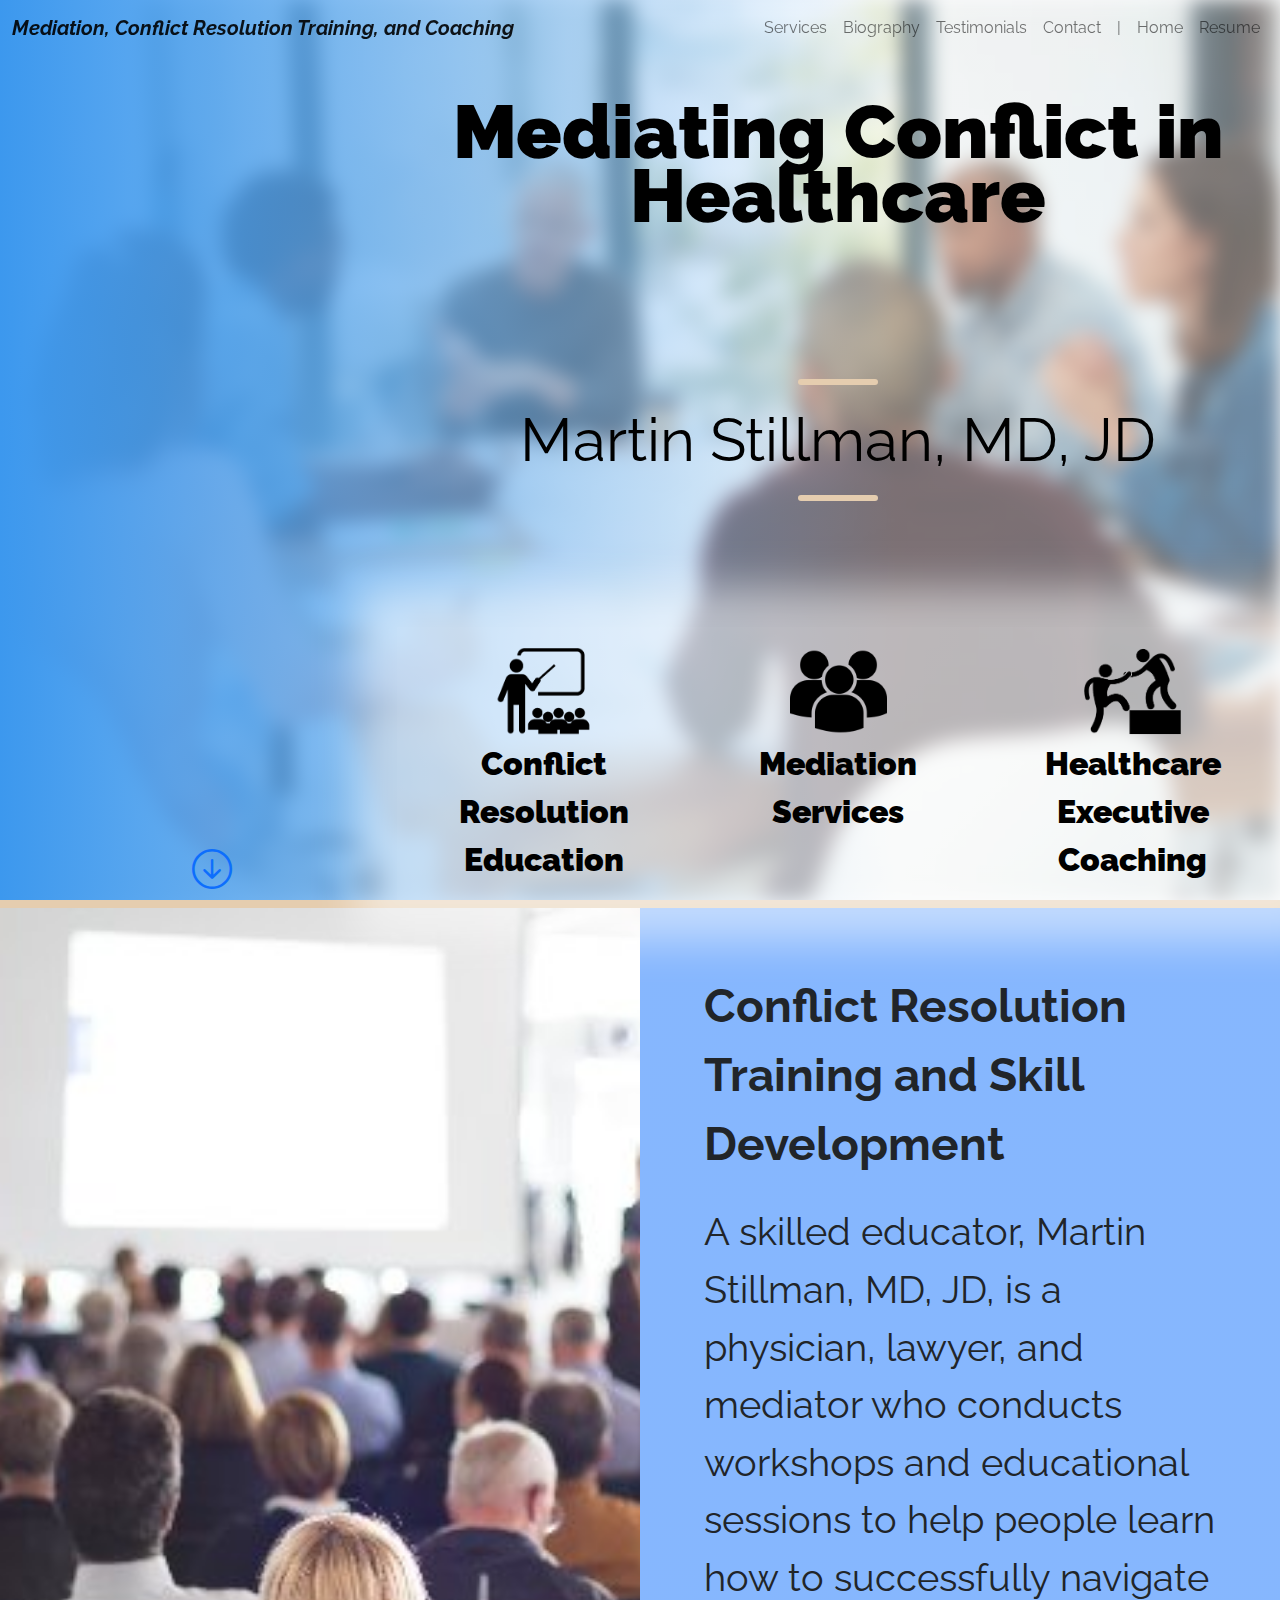
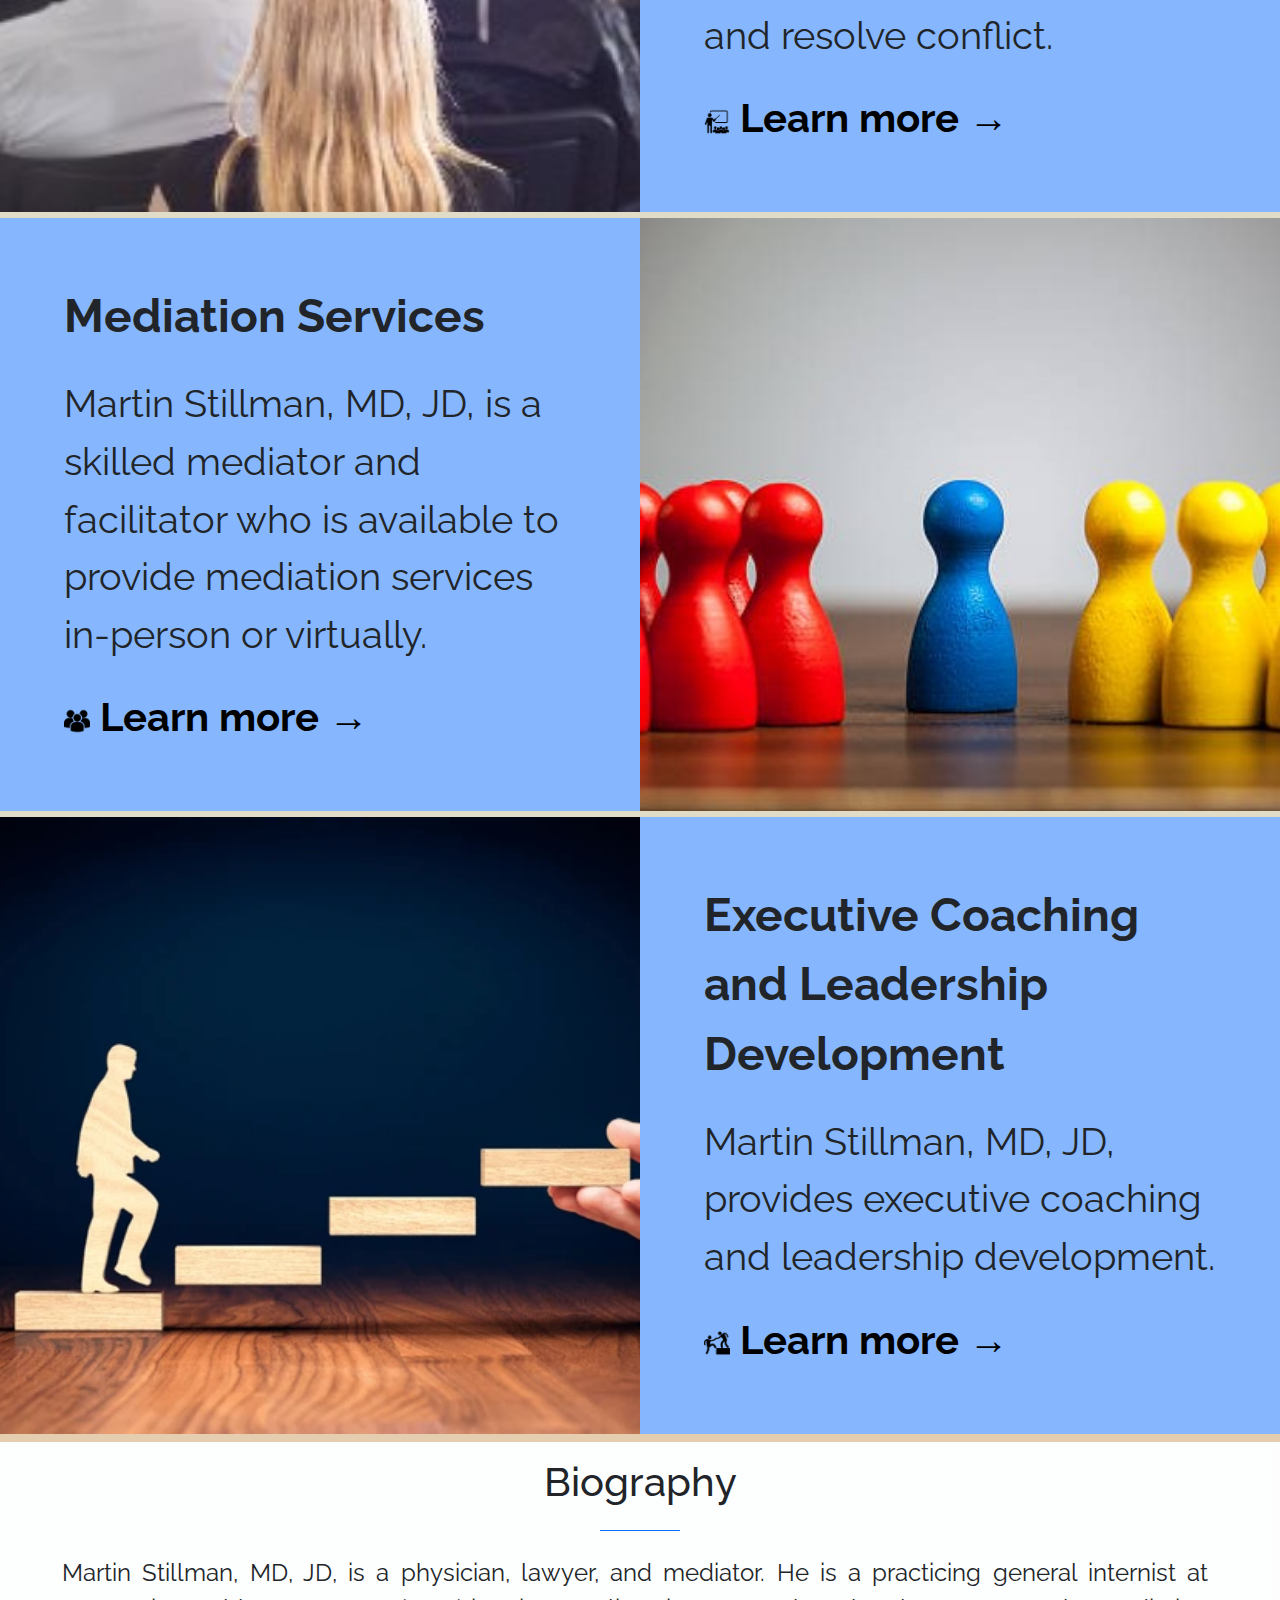
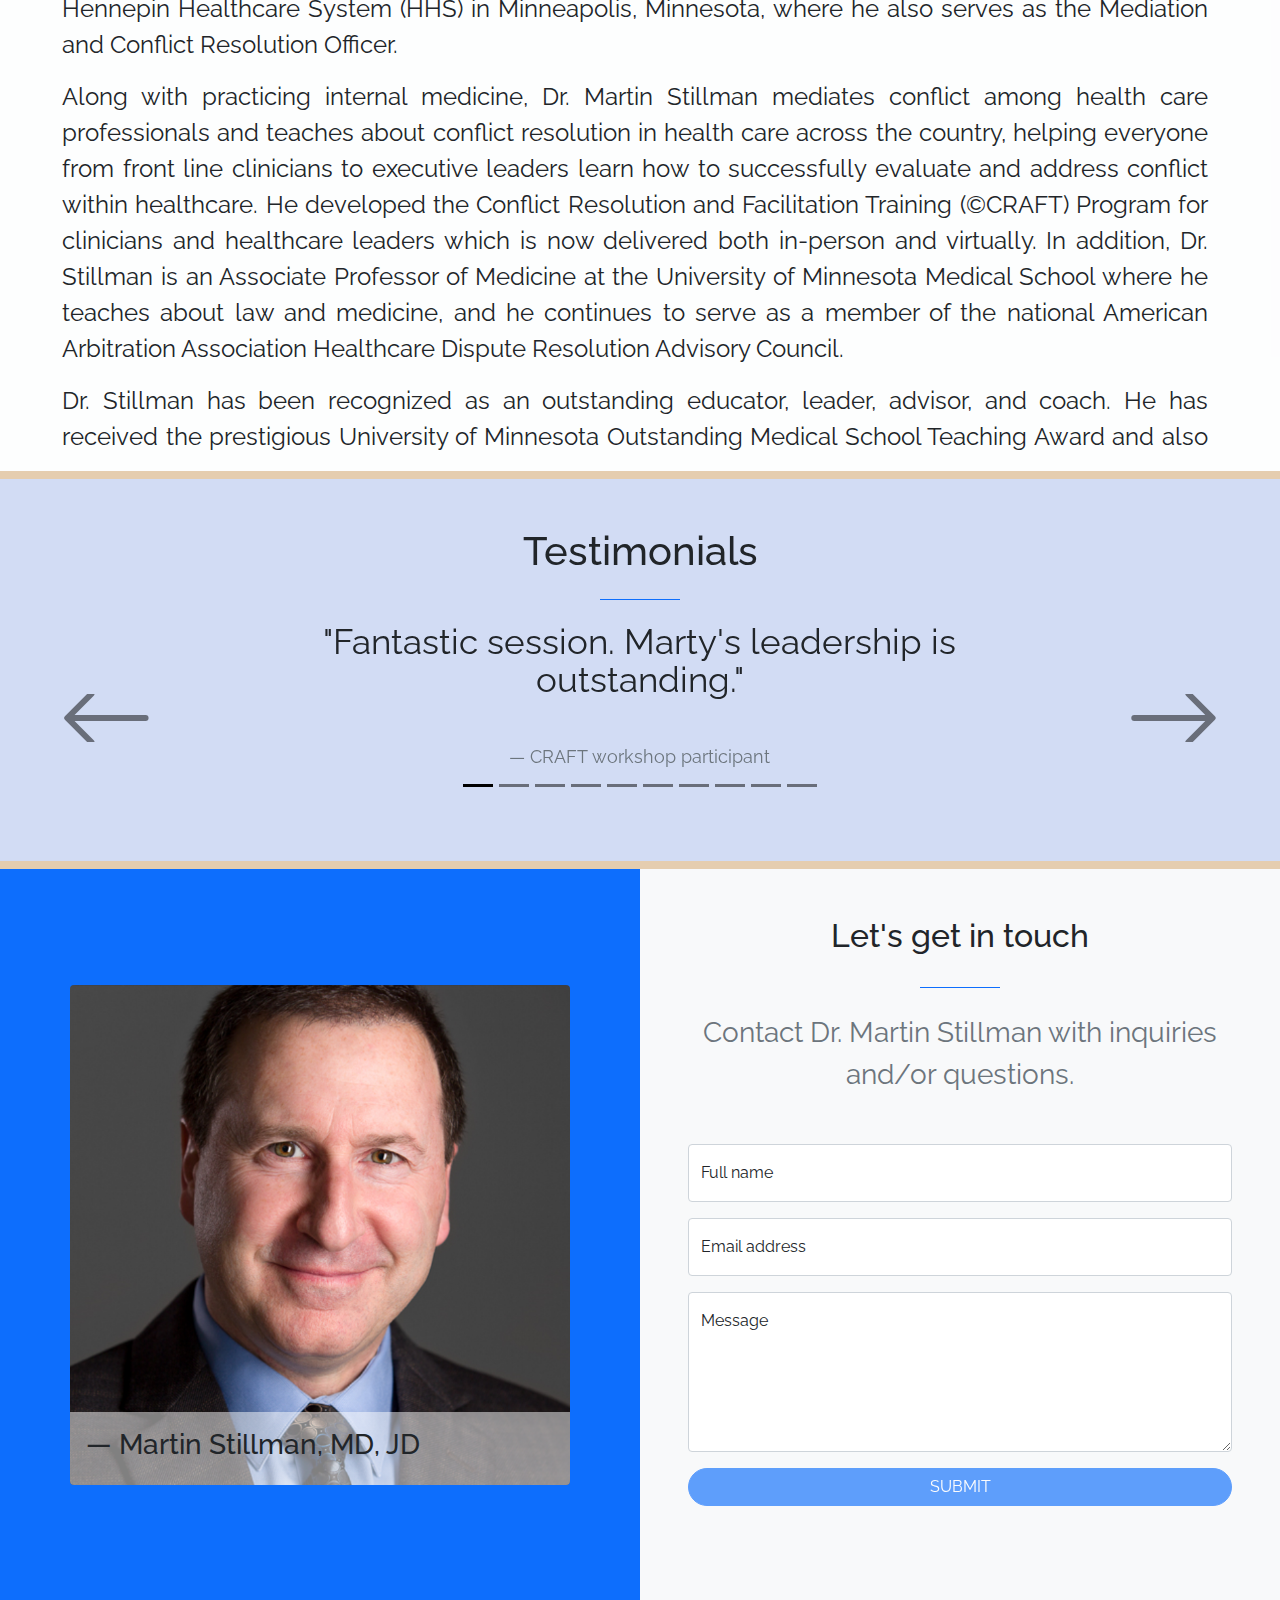
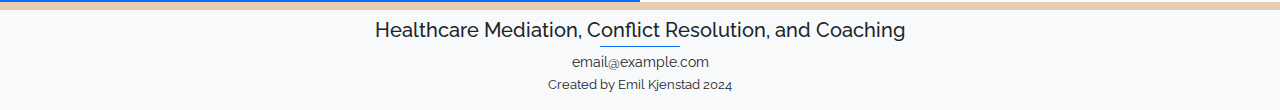
==== index.html @ 760a3546 "looks" ====
<!doctype html>
<html lang="en">
  <head>
    <!-- Required meta tags -->
    <meta charset="utf-8">
    <meta name="viewport" content="width=device-width, initial-scale=1">

    <!-- Font Awesome icons (free version)-->
    <script src="https://use.fontawesome.com/releases/v5.15.1/js/all.js" crossorigin="anonymous"></script>
    <!-- Google fonts-->
    <link href="https://fonts.googleapis.com/css?family=Montserrat:400,700" rel="stylesheet" type="text/css" />
    <link href="https://fonts.googleapis.com/css?family=Droid+Serif:400,700,400italic,700italic" rel="stylesheet" type="text/css" />
    <link href="https://fonts.googleapis.com/css?family=Roboto+Slab:400,100,300,700" rel="stylesheet" type="text/css" />
    <link rel="stylesheet" href="https://cdn.jsdelivr.net/npm/bootstrap-icons@1.11.1/font/bootstrap-icons.css"> <!-- Bootstrap icons -->

    <link href='https://fonts.googleapis.com/css?family=Hammersmith One' rel='stylesheet'>
    <link href='https://fonts.googleapis.com/css?family=Dosis' rel='stylesheet'>
    <link href='https://fonts.googleapis.com/css?family=Raleway' rel='stylesheet'>
    <link href='https://fonts.googleapis.com/css?family=Catamaran' rel='stylesheet'>

    <link href="static/css/style.css" rel="stylesheet" /> <!-- own css -->
    <link href="static/css/bootstrap.css" rel="stylesheet" /> <!-- Bootstrap CSS -->

    <title>Martin Stillman</title>
  </head>
  <body class="bg-light" data-bs-spy="scroll" data-bs-target="#scrollspy-nav">

    <!-- NAVBAR -->
    <nav class="navbar navbar-expand-xl navbar-light fixed-top" id="scrollspy-nav" style="transition: 0.25s;">
      <div class="container-fluid">
        
        <button class="navbar-toggler" type="button" data-bs-toggle="collapse" data-bs-target="#navbarTogglerDemo01" aria-controls="navbarTogglerDemo01" aria-expanded="false" aria-label="Toggle navigation">
          <span class="navbar-toggler-icon"></span>
        </button>

        <div class="collapse justify-content-between navbar-collapse" id="navbarTogglerDemo01">
          <a id="nav-title" class="navbar-brand fst-italic fw-bolder" href="#sectionLanding">Mediation, Conflict Resolution Training, and Coaching</a>
          
          <ul class="nav nav-pills navbar-nav my-2 my-lg-0 navbar-nav-scroll">
            
            
            <li class="nav-item"><a class="nav-link" href="#sectionService">Services</a></li>
            <li class="nav-item"><a class="nav-link" href="#sectionBio">Biography</a></li>
            <li class="nav-item"><a class="nav-link" href="#sectionTestimonials">Testimonials</a></li>
            <li class="nav-item"><a class="nav-link" href="#sectionContact">Contact</a></li>

            <li class="nav-item"><span class="nav-link nav-divider">|</span></li>

            <li class="nav-item"><a class="nav-link" href="">Home</a></li>
            <li class="nav-item"><a class="nav-link" href="./about.html">Resume</a></li>
            <!--

            <li class="nav-item dropdown">
              <a class="nav-link dropdown-toggle" href="#sectionService" id="navbarDropdown" role="button" data-bs-toggle="dropdown" aria-expanded="false">
                Options
              </a>
              <ul class="dropdown-menu" aria-labelledby="navbarDropdown">
                <li><a class="dropdown-item text-wrap" data-bs-toggle="modal" service-id="0" data-bs-target="#exampleModal">Services</a></li>
                <li><hr class="dropdown-divider"></li>
                <li><a class="dropdown-item text-wrap" data-bs-toggle="modal" service-id="1" data-bs-target="#exampleModal">Biography</a></li>
                <li><hr class="dropdown-divider"></li>
                <li><a class="dropdown-item text-wrap" data-bs-toggle="modal" service-id="2" data-bs-target="#exampleModal">Testimonials</a></li>
                <li><a class="dropdown-item text-wrap" data-bs-toggle="modal" service-id="2" data-bs-target="#exampleModal">Contact</a></li>
              </ul>
            </li>
            -->
            
              
          </ul>
          
        </div>
      </div>
    </nav>
    
    <div id="prog" class="progress bg-transparent fixed-bottom rounded-0">
      <div class="progress-bar" role="progressbar" style="width: 0%; background-color:#6c757d;" aria-valuenow="20" aria-valuemin="0" aria-valuemax="100"></div>
    </div>

    <!-- LANDING -->
    <header id="sectionLanding" class="masthead vertical-center text-center">
      
      <div id=""              class="position-absolute top-0 start-0 w-100 h-100 parallaxMasthead" style="filter: blur(10px);"></div> <!-- img -->
      <div id="mast-gradient" class="position-absolute top-0 start-0 w-100 h-100 bg-landing" style="z-index: 1; transform: rotate(180deg);"></div> <!-- Gradient -->

      <!-- Button -->
      <div class="position-absolute btn-landing bottom-0" style="z-index: 3;">
        <a id="landing-next-section" class="landing-next">
          <i class="bi bi-arrow-down-circle fs-1"></i>  
        </a>
      </div>

      <!-- Marty -->
      <div id="landing-marty" class="start-0 bottom-0">
        <img class="" src="static/assets/img/Hero-Image-2.png" alt="">
      </div>
      
      <!-- CONTENT -->
      <div class="mast-content position-absolute top-landing end-0" style="z-index: 2;">
          <p class="masthead-heading">Mediating Conflict in Healthcare</p>
      </div>

      <div id="" class="mast-content position-absolute end-0" style="z-index: 2;">

        <div class="container-fluid">


          <div class="row">

            <div class="landing-line"></div>
            <p class="masthead-subheading m-0">Martin Stillman, MD, JD</p>
            <div class="landing-line"></div>
              
          </div>

          
          <span class="phone">

            <div class="row">
              <div class="col">
                <a class="landing-icon" href="#service0">
                  <img class="" src="static/assets/icons/skills.png" alt="">
                  Conflict Resolution Education
                </a>
              </div>
            </div>

            <div class="row">
              <div class="col">
                <a class="landing-icon" href="#service1">
                  <img class="" src="static/assets/icons/mediation.png" alt="">
                  Mediation Services
                </a>
              </div>
            </div>

            <div class="row">
              <div class="col">
                  <a class="landing-icon" href="#service2">
                  <img class="" src="static/assets/icons/coaching.png" alt="">
                  Healthcare Executive Coaching
                </a>
              </div>
            </div>

          </span>

        </div>
        
      </div>

      <span class="screen">
        <div class="container">

          <div class="row justify-content-between bg-gradient-light">

            <div class="col-md-4 py-3">
              <a class="landing-icon" href="#service0">
                <img class="" src="static/assets/icons/skills.png" alt="">
                <p class="mb-0">Conflict Resolution Education</p>
              </a>
            </div>

            <div class="col-md-4 py-3">
              <a class="landing-icon" href="#service1">
                <img class="" src="static/assets/icons/mediation.png" alt="">
                <p class="mb-0">Mediation</br>Services</p>
              </a>
            </div>

            <div class="col-md-4 py-3">
              <a class="landing-icon" href="#service2">
                <img class="" src="static/assets/icons/coaching.png" alt="">
                <p class="mb-0">Healthcare Executive Coaching</p>
              </div>
            </a>

          </div>
        </div>

      </span>


    </header>
    
    <!-- Services -->
    <section id="sectionService" class="page-section bg-primary bg-gradient container-fluid position-relative">
      <div class="text-center">
        <div class="spinner-border text-primary" role="status">
          <span class="visually-hidden">Loading...</span>
        </div>
      </div>
    </section>
    
    <!-- Bio -->
    <section id="sectionBio" class="page-section parallaxBio position-relative">

      <div id="bio_container" class="">
        
        <h1>Biography</h1>
        <hr class="divider">
        
        <div class="row">

          <div class="col">
            <div id="bio_content" class="bio-content"></div>
          </div>

          <div class="col-lg-auto align-self-center mt-5 mt-lg-0">
            <div class="bio-img mx-auto">
              <img class="" src="static/assets/img/Portrait-1.png" alt="">
            </div>
          </div>

        </div>
    
      </div>
      
    </section>

    <!-- TESTIMONIALS -->
    <section id="sectionTestimonials" class="page-section parallaxTestimonial py-5">

      <div class="container-fluid" style="backdrop-filter: blur(10px);">

        <h1>Testimonials</h1>

        <hr class="divider">

        <div class="row">
          <div class="col-2">
            <button class="carousel-control-prev" type="button" data-bs-target="#testimonialsCarusel" data-bs-slide="prev">
              <span class="carousel-control-prev-icon w-50" aria-hidden="true"></span>
              <span class="visually-hidden">Previous</span>
            </button>
    
          </div>
          <div class="col-8">
            <div id="testimonialsCarusel" class="carousel slide" data-bs-ride="carousel">
  
              <div class="carousel-inner"></div>
              <div class="carousel-indicators"></div>

            </div>
  
          </div>
          <div class="col-2">
            <button class="carousel-control-next" type="button" data-bs-target="#testimonialsCarusel" data-bs-slide="next">
              <span class="carousel-control-next-icon w-50" aria-hidden="true"></span>
              <span class="visually-hidden">Next</span>
            </button>
          </div>

        </div>

      </div>
      
    </section>

    <!-- CONTACT -->
    <section id="sectionContact" class="page-section">
      
      <div id="contentContact" class="container-fluid h-100 bg-primary">
        <div class="row">
          
          <div class="col text-center p-5 bg-light">
            
            <div class="row justify-content-center">
              <h2 class="">Let's get in touch</h2>
              <hr class="divider" />
              <p class="text-muted mb-5 fs-3">Contact Dr. Martin Stillman with inquiries and/or questions.</p>
            </div>

            <div class="row justify-content-center mb-5">
              <!-- * * * * * * * * * * * * * * *-->
              <!-- * * SB Forms Contact Form * *-->
              <!-- * * * * * * * * * * * * * * *-->
              <!-- This form is pre-integrated with SB Forms.-->
              <!-- To make this form functional, sign up at-->
              <!-- https://startbootstrap.com/solution/contact-forms-->
              <!-- to get an API token!-->
              <form id="contactForm" data-sb-form-api-token="API_TOKEN">
                <!--
                  form-floating
                  form-control
                  invalid-feedback
                -->
                
                <!-- Name input-->
                <div class="form-floating mb-3">
                  <input class="form-control" id="name" type="text" placeholder="Enter your name..." data-sb-validations="required" />
                  <label for="name">Full name</label>
                  <div class="invalid-feedback" data-sb-feedback="name:required">A name is required.</div>
                </div>

                <!-- Email address input-->
                <div class="form-floating mb-3">
                  <input class="form-control" id="email" type="email" placeholder="name@example.com" data-sb-validations="required,email" />
                  <label for="email">Email address</label>
                  <div class="invalid-feedback" data-sb-feedback="email:required">An email is required.</div>
                  <div class="invalid-feedback" data-sb-feedback="email:email">Email is not valid.</div>
                </div>

                <!-- Message input-->
                <div class="form-floating mb-3">
                  <textarea class="form-control" id="message" type="text" placeholder="Enter your message here..." style="height: 10rem" data-sb-validations="required"></textarea>
                  <label for="message">Message</label>
                  <div class="invalid-feedback" data-sb-feedback="message:required">A message is required.</div>
                </div>

                <!-- Submit success message-->
                <!---->
                <!-- This is what your users will see when the form-->
                <!-- has successfully submitted-->
                <div class="d-none" id="submitSuccessMessage">
                  <div class="text-center mb-3">
                    <div class="fw-bolder">Form submission successful!</div>
                    To activate this form, sign up at
                    <br />
                    <a href="https://startbootstrap.com/solution/contact-forms">https://startbootstrap.com/solution/contact-forms</a>
                  </div>
                </div>

                <!-- Submit error message-->
                <!-- This is what your users will see when there is-->
                <!-- an error submitting the form-->
                <div class="d-none" id="submitErrorMessage"><div class="text-center text-danger mb-3">Error sending message!</div></div>
                <!-- Submit Button-->
                <div class="d-grid"><button class="btn btn-primary text-uppercase rounded-pill disabled" id="submitButton" type="submit">Submit</button></div>
                
              </form>
            </div>
            
          </div>
          
          <div class="col-xl-6 order-xl-first align-self-center p-5">

            <div class="contact-image position-relative">
              
              <img class="rounded" src="static/assets/img/martin-stillman-for-social-media-003-2.png" alt="" />
              <div class="rounded-bottom position-absolute bottom-0 bg-gradient w-100 p-3" style="z-index: 3;">
                <h3>&mdash; Martin Stillman, MD, JD</h3>
              </div>
            
            </div>
          
          </div>

        </div>

      </div>

    </section>

    <!-- FOOTER -->
    <footer class="footer">
      <div class="container pb-3">
        
        <h5>Healthcare Mediation, Conflict Resolution, and Coaching</h5>
        <hr class="divider bg-primary m-auto my-1">
        <p>email@example.com</p>
        <small>Created by Emil Kjenstad 2024</small>

      </div>
    </footer>

    <!-- Modal -->
    <div class="modal fade" id="exampleModal" tabindex="-1" aria-labelledby="exampleModalLabel" aria-hidden="true">
      <div class="modal-dialog modal-xl modal-dialog-centered modal-dialog-scrollable">
        <div class="modal-content">
          <div class="modal-header">
            <h5 class="modal-title fs-1" id="exampleModalLabel"></h5>
            <button type="button" class="btn-close" data-bs-dismiss="modal" aria-label="Close"></button>
          </div>
          
          <div class="modal-body fs-4"></div>

          <div class="modal-footer">
            <button id="btn-contact" type="button" class="btn btn-primary btn-lg" data-bs-dismiss="modal">
              <svg xmlns="http://www.w3.org/2000/svg" width="16" height="16" fill="currentColor" class="bi bi-envelope-fill" viewBox="0 0 16 16">
                <path d="M.05 3.555A2 2 0 0 1 2 2h12a2 2 0 0 1 1.95 1.555L8 8.414zM0 4.697v7.104l5.803-3.558zM6.761 8.83l-6.57 4.027A2 2 0 0 0 2 14h12a2 2 0 0 0 1.808-1.144l-6.57-4.027L8 9.586zm3.436-.586L16 11.801V4.697z"/>
              </svg>
              Contact Dr. Stillman
            </button>
          </div>
        </div>
      </div>
    </div>

    <script src="data.js"></script> <!-- DATA -->
    <script src="static/js/script.js"></script> <!-- own JavaScript -->
    <script src="static/js/index.js"></script> <!-- Display Data -->
    <script src="static/js/bootstrap.js"></script> <!-- Bootstrap JavaScript -->

  </body>
</html>
---- static/css/style.css ----
/* RESUME */
.blockquote span:before,
.blockquote span:after {
 content: '"';
}

.top-landing {
  top: 100px !important;
}
.btn-landing {
  left: 15% !important;
}

.resume-section:not(:first-child) {
  border-top: 0.5rem solid var(--bs-secondary);
  margin-top: 1rem;
  padding-top: 2rem;
}

.resume-section .row {
  margin-bottom: 1rem;
}


/* GENERAL */
.bg-gradient-light {
  background:         rgba(255, 255, 255, 0.5);
  box-shadow: 0 0px 40px 40px rgba(255,255,255, 0.5);
}

.service-icon {
  width: 5%;
}
.phone {
  display: none;
}
.screen {
  display: block;
  position: absolute;
  width: 69%;
  bottom: 0;
  right: 0;
  z-index: 2;
}

.shrink {
  --shrink-size: 35px;
  height: 200px;
  font-size: var(--shrink-size);
  line-height: var(--shrink-size);
}

.vertical-center {
  min-height: 100%;  /* Fallback for browsers do NOT support vh unit */
  min-height: 100vh; /* These two lines are counted as one :-)       */

  display: flex;
  align-items: center;
}

.page-section, .footer {
  border-top: 0.5rem solid var(--bs-secondary);
}
.service:not(:first-child) {
  border-top: 0.375rem solid #e0dcc8;
}

.page-section h1 {
  margin-top: 0;
  margin-bottom: 1rem;
  text-align: center;
}

.page-section h2.section-heading {
  font-size: 2.5rem;
  margin-top: 0;
  margin-bottom: 1rem;
}

.page-section h3.section-subheading {
  font-size: 1rem;
  font-weight: 400;
  font-style: italic;
  margin-bottom: 4rem;
}

hr.divider {
  height: 300px;
  max-width: 5rem;
  margin: 1.5rem auto;
  background-color: var(--bs-primary);
  opacity: 1;
}

.text-justify {
  text-align: justify;
}

/* SERVICE */
#sectionService .row:nth-child(even) {
  flex-direction: row-reverse;
}

#sectionService > .row > * {
  padding: 0;
}

.service-img {
  min-height: 400px; /* Set a specific height */
  background-position: center;
  background-repeat: no-repeat;
  background-size: cover;

  background-attachment: scroll !important;
}

.service-item {
  font-size: larger;
  padding: 64px !important;
}

.service-item > * {
  margin-bottom: 1.5rem !important;
}

.service-item > a {
  text-decoration: none;
  color: black;
  font-weight: 700;
}

.service-item > a::after {
  content: " \2192";
  transition: 1s;
}

.service-item > a:hover {
  color: var(--bs-blue);
}

.service-item > a:hover::after {
  margin-left: 2rem;
}

/* BIO */
.bio-content {
  width: 100%;
  height: 500px;
  overflow-y: scroll;
  overflow-x: hidden;
  display: block;
  padding-left: calc(14px + 2rem);
  padding-right: calc(0px + 2rem);
  text-align: justify;
}

.bio-content::-webkit-scrollbar {
  width: 14px;
}

.bio-content::-webkit-scrollbar-thumb {
  border: 4px solid rgba(0, 0, 0, 0);
  background-clip: padding-box;
  border-radius: 9999px;
  background-color: #AAAAAA;
}

#bio_container {
  padding: 3rem;
  width: 75vw;
  margin: auto;
  background-color: rgba(255, 255, 255, 0.75);
  font-size: 1.5rem;
}
.bio-portrait {
  min-height: 100%; /* Set a specific height */
  background-attachment: scroll; /* control the parallax scrolling effect */
  background-position: center;
  background-repeat: no-repeat;
  background-size: cover;
  background-image: url("../assets/img/Hero-Portrait.png");
}

.bio-img {
  height: 500px;
}
.bio-img, .bio-img img {
  margin: auto;
}
.bio-img img {
  height: 100%;
}


/*  PARALAX */
.parallaxBio {
  background-image: linear-gradient(90deg, rgba(255, 255, 255, 0.75) 50%, rgba(255, 255, 255, 0.25)), url("../assets/img/conference.jpg");
}

.parallaxTestimonial {
  background-color: #d2dcf4;
  /*
  background-color:rgb(224, 220, 200);
  background-image: linear-gradient(90deg, rgba(255, 255, 255, 0.80) 50%, rgba(255, 255, 255, 0.80)), url("../assets/img/Testimonial.png");
  */
}

.parallaxMasthead {
  background-image: url("../assets/img/landing6.png");
}

.parallaxResume {
  background-image: linear-gradient(90deg, rgba(255, 255, 255, 0.75) 50%, rgba(255, 255, 255, 0.75)), url("../assets/img/res.jpg");
}

.parallaxTestimonial, .parallaxBio,
.parallaxMasthead, .parallaxResume {
  min-height: 100%; /* Set a specific height */
  background-attachment: fixed; /* control the parallax scrolling effect */
  background-position: center;
  background-repeat: no-repeat;
  background-size: cover;
}

/*  HEADER */
.landing-icon p {
  font-weight: 900;
  font-size: 2rem;
}
.landing-icon {
  height: 100%;
  text-decoration: none !important;
  color: inherit !important;
}
.col-md-4:has(.landing-icon:hover) {
  background-color: rgba(255, 255, 255, 0.2);
  box-shadow: 0 0.5rem 1rem rgba(0, 0, 0, 0.15) !important;
}

.landing-icon img {
  width: 36%;
}

.bg-landing {
  background: linear-gradient(to right, rgba(255, 255, 255, 0.4) 30%, rgb(60, 152, 238));
}
.masthead .bg-gradient {
  background-image: linear-gradient(rgba(255, 255, 255, 0.75), rgba(255, 255, 255, 0.75)) !important;
}


#landing-marty {
  z-index: 2;
  position: absolute;
  height: 95%;
}
#landing-marty img {
  height: 100%;
}

.mast-content {
  width: 69%;
}

.mast-content .row:not(:first-child) {
  --distance: 100px;
  margin-top: var(--distance);
}
.mast-content .row:not(:last-child) {
  --distance: 100px;
  margin-bottom: var(--distance);
}

.landing-next {
  color: var(--bs-primary);
}

.landing-line {
  max-width: 5rem !important;
  height: 0.4rem;
  border-radius: 1rem;
  background-color: #e5cdaf;
  margin-left: auto;
  margin-right: auto;
}

header.masthead {
  height: 100vh;
  position: relative;
  color: black;
  padding-top: 5rem;
}

header.masthead .masthead-subheading {
  font-size: 60px;
  padding: 10px;
  font-weight: 400;
}

header.masthead .masthead-heading {
  font-size: 75px;
  font-weight: 900;
  line-height: 4rem;
}


/* FOOTER */
.footer {
  padding-top: 0.5rem;
  text-align: center;
  font-size: 0.9rem;
}

.footer .container * {
  margin: 0;
}


/* CONTACT */
.contact-image,
.contact-image img {
  margin: auto;
  width: 500px;
}


/* MEDIA */
@media (max-width: 400px) {
  .bio-img img {
    width: 100% !important;
    height: auto !important;
  }
  .bio-img {
    height: auto !important;
  }
}
@media (max-width: 575px) {
  .contact-image,
  .contact-image img {
      width: 100% !important;
  }
  .contact-image h3 {
    font-size: 1rem !important;
  }

  /* HEADER */
  .landing-icon {
    margin: 0;
    font-weight: 900;
    font-size: 2rem;
  }

  header.masthead .masthead-heading {
    font-size: 3rem;
    line-height: 3rem;
    font-weight: 700;
    margin-bottom: 1rem;
  }
  
  header.masthead .masthead-subheading {
    font-size: 2rem;
    line-height: 2rem;
    margin-bottom: 1rem;
  }
}
@media (max-width: 767px) {
  .service-icon {
    width: 30px;
  }
  /* HEADER */


  #landing-marty {
    overflow: hidden;
  }



  

  .mast-content .row:not(:first-child) {
    --distance: 20px;
    margin-top: var(--distance);
  }
  .mast-content .row:not(:last-child) {
    --distance: 20px;
    margin-bottom: var(--distance);
  }

}
@media (max-width: 991px) {
}
@media (max-width: 1199px) {
  /**** BIO ****/
  .bio-content {
    text-align: left;
  }

  /**** HEADER ****/
  .bg-landing {
    background: rgba(255, 255, 255, 0.5);
  }
  #landing-marty {
    z-index: 0;
    left: 0;
    width: 100%;  
  }
  .mast-content {
    width: 100%;
  }
  
  /**** NAVBAR ****/
  .navbar:has(div):has(.navbar-toggler[aria-expanded="true"]) {
    background-color: var(--bs-primary) !important;
  }
  .navbar :is(.nav-link, .navbar-brand)
   {
    color: rgba(255, 255, 255, 0.75) !important;
  }

  .nav-divider {
    display: none !important;
  }
  .phone {
    display: block !important;
  }
  .phone .row {
    --distance-phone-icon: 1rem;
    margin-top: var(--distance-phone-icon) !important;
    margin-bottom: var(--distance-phone-icon) !important;
  }
  .landing-icon img {
    height: 51px !important;
    width: 51px !important;

  }
  .landing-icon {
    margin: 0;
    font-weight: 900;
    font-size: 2rem;
  }
  .screen {
    display: none !important;
  }
  .btn-landing {
    left: 50% !important;
  }
}
@media (max-width: 1299px){
  #bio_container {
    width: 100% !important;
    padding: 1rem ;
  }
}
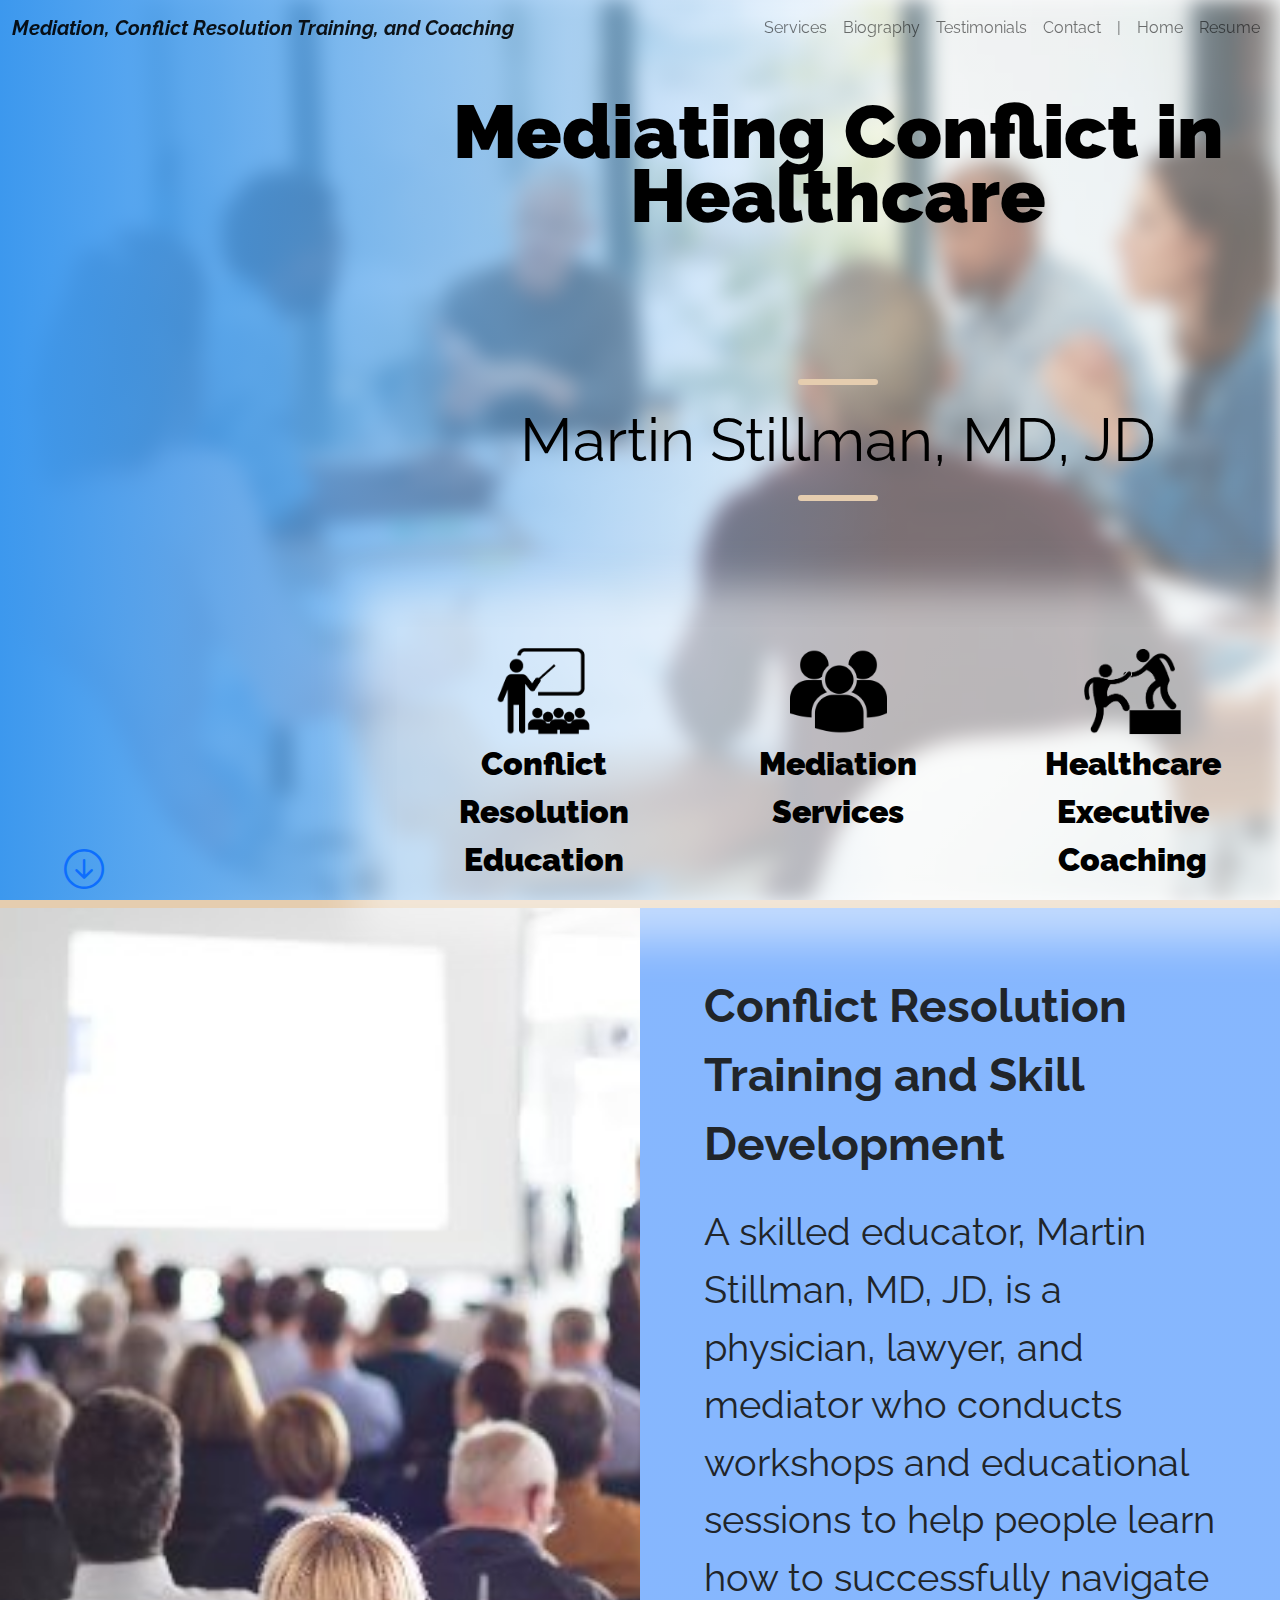
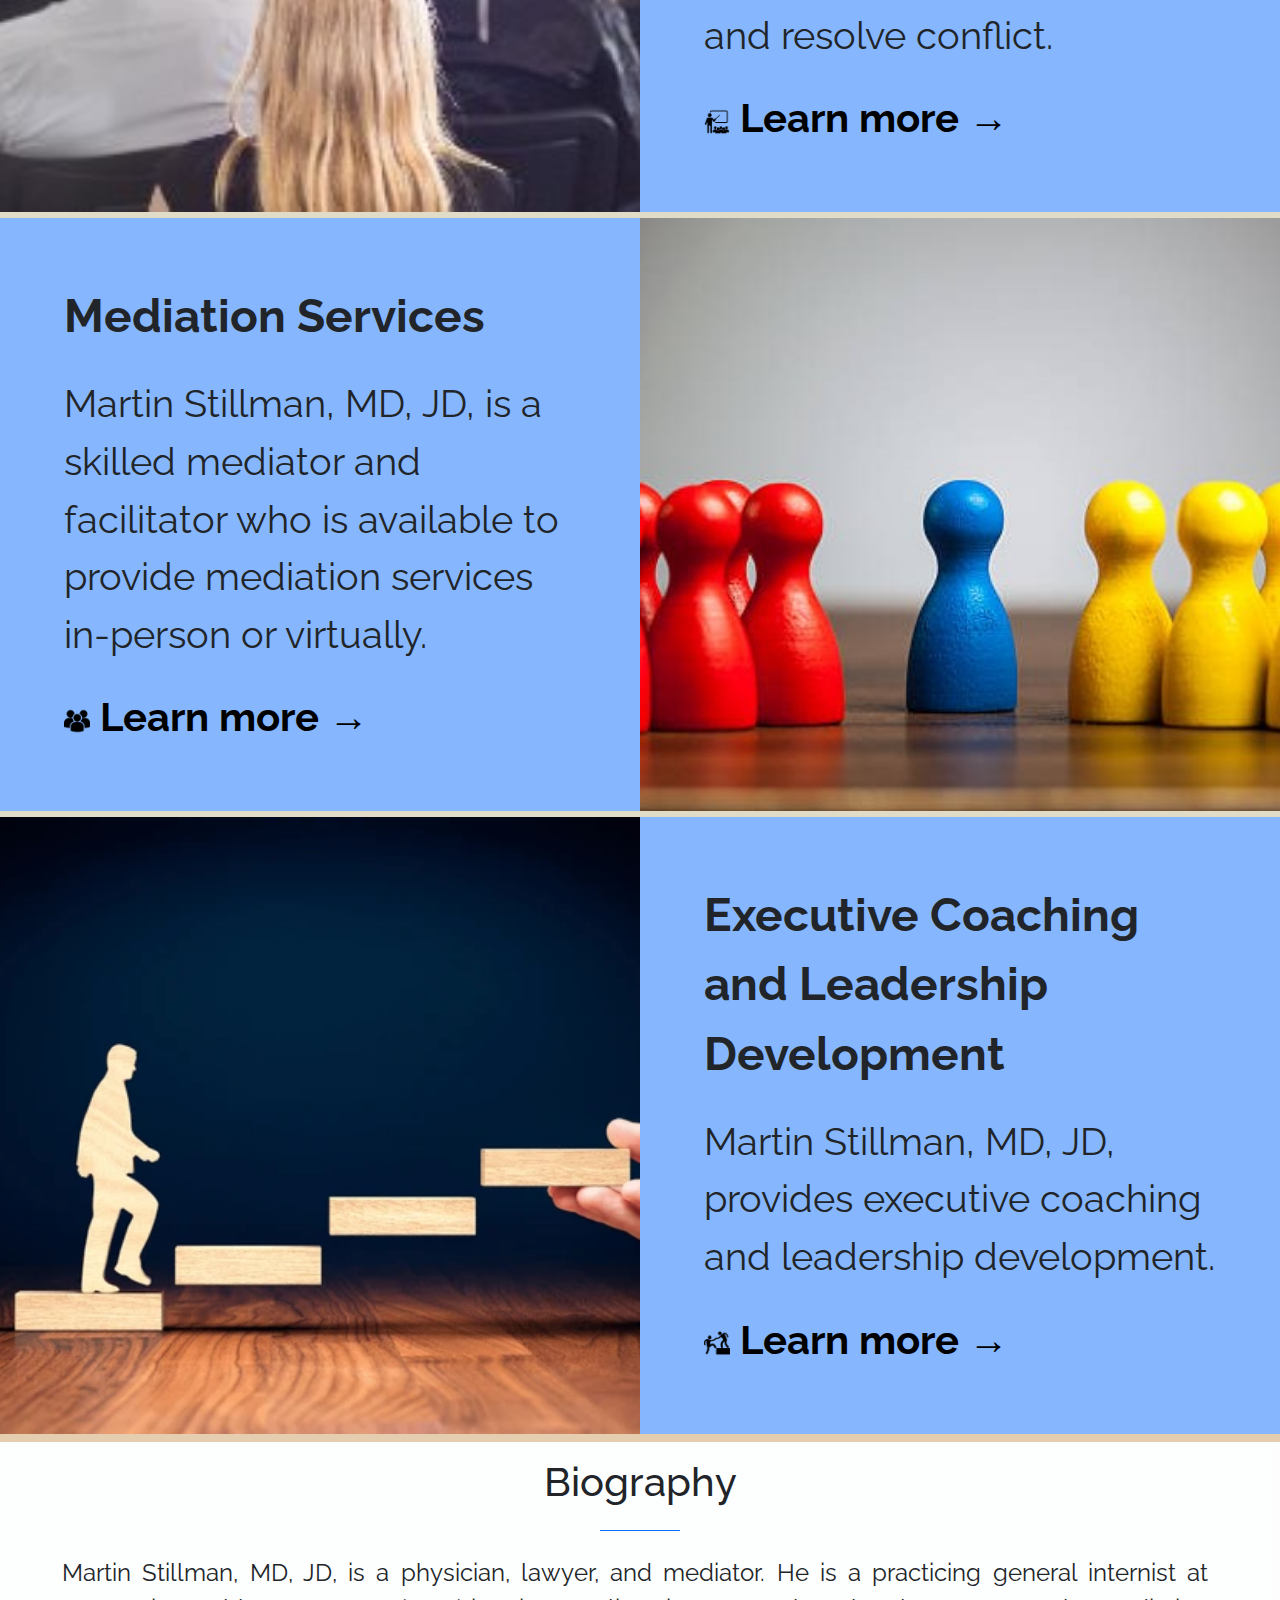
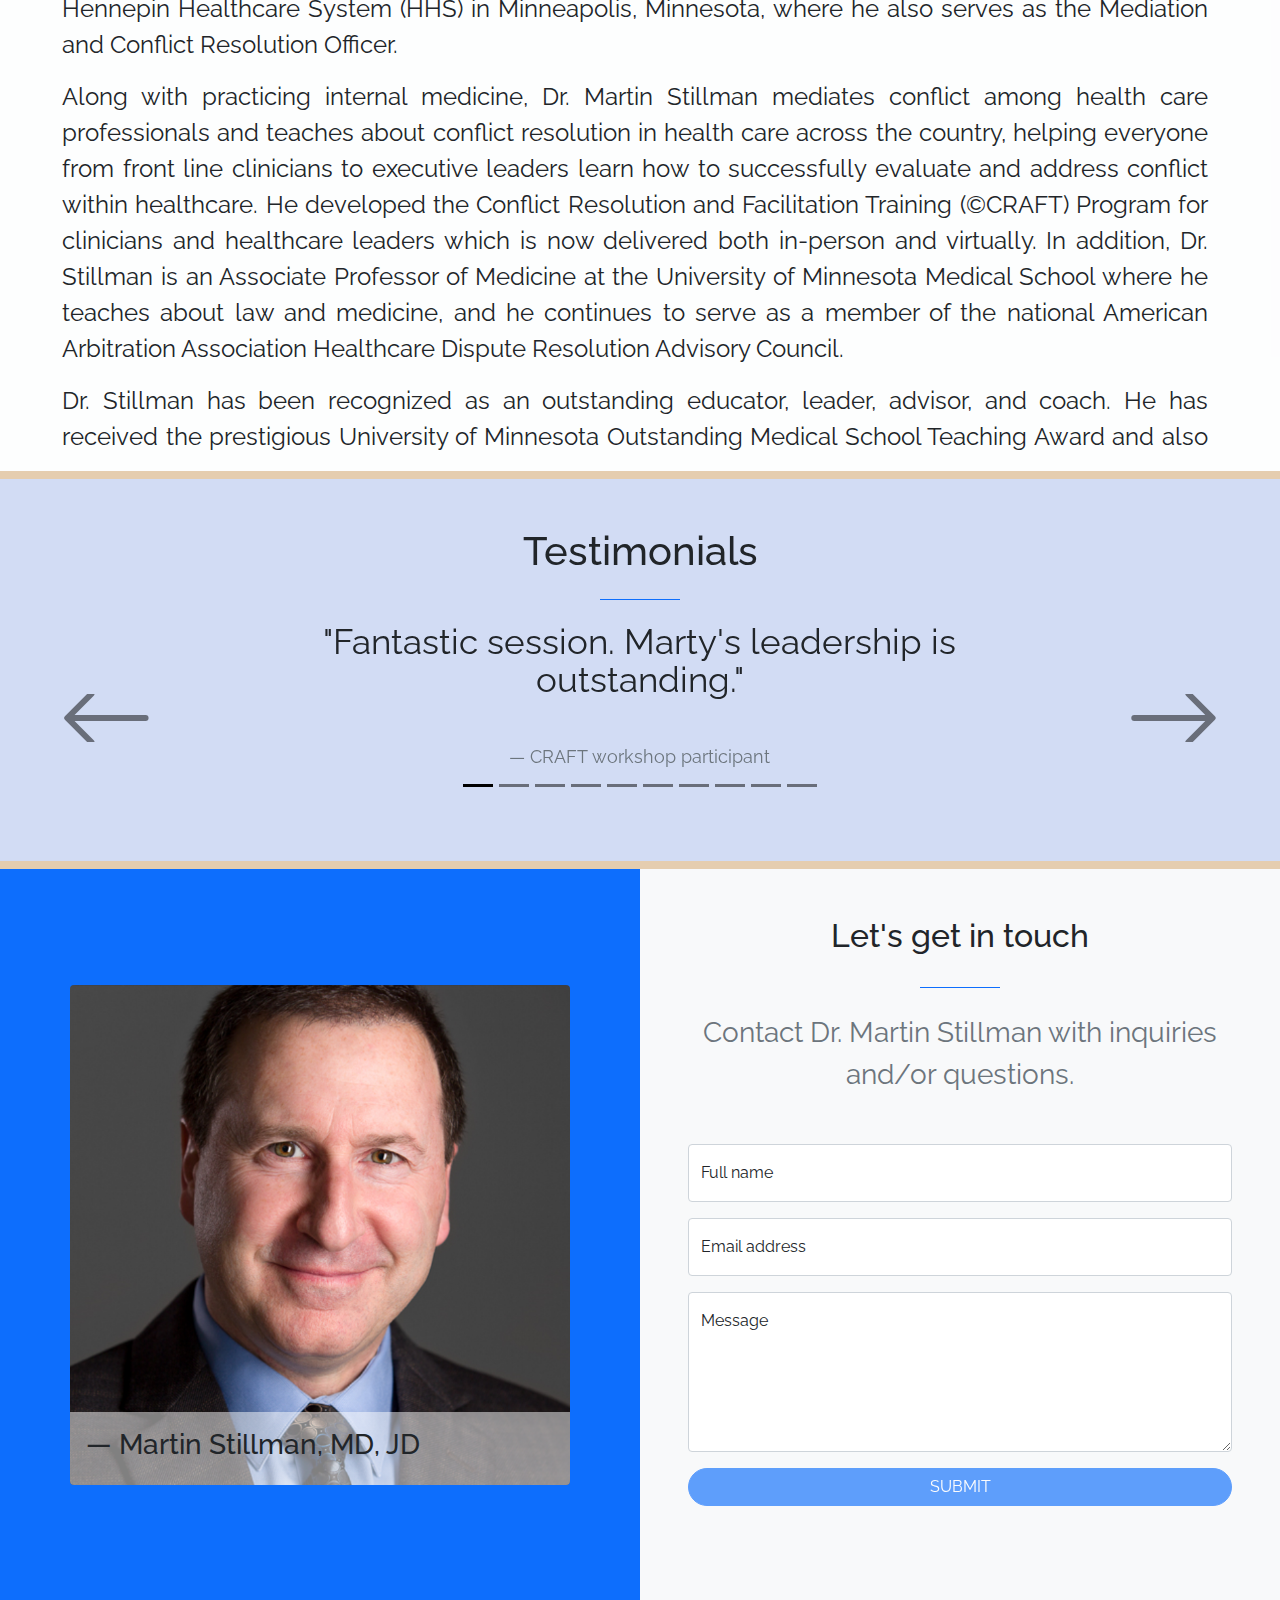
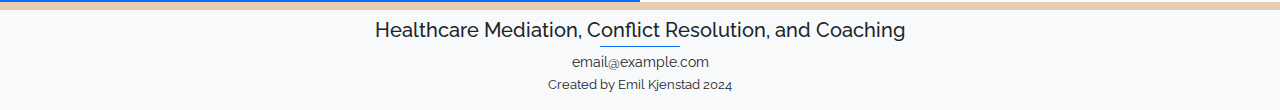
==== commit bdef82d1: "update" ====
--- a/index.html
+++ b/index.html
@@ -376,9 +376,6 @@
 
           <div class="modal-footer">
             <button id="btn-contact" type="button" class="btn btn-primary btn-lg" data-bs-dismiss="modal">
-              <svg xmlns="http://www.w3.org/2000/svg" width="16" height="16" fill="currentColor" class="bi bi-envelope-fill" viewBox="0 0 16 16">
-                <path d="M.05 3.555A2 2 0 0 1 2 2h12a2 2 0 0 1 1.95 1.555L8 8.414zM0 4.697v7.104l5.803-3.558zM6.761 8.83l-6.57 4.027A2 2 0 0 0 2 14h12a2 2 0 0 0 1.808-1.144l-6.57-4.027L8 9.586zm3.436-.586L16 11.801V4.697z"/>
-              </svg>
               Contact Dr. Stillman
             </button>
           </div>
--- a/static/css/style.css
+++ b/static/css/style.css
@@ -3,12 +3,17 @@
 .blockquote span:after {
  content: '"';
 }
+@media (min-width: 1600px) {
+  .top-landing {
+    top: 200px !important;
+  }  
+}
 
 .top-landing {
-  top: 100px !important;
+  top: 100px;
 }
 .btn-landing {
-  left: 15% !important;
+  left: 5% !important;
 }
 
 .resume-section:not(:first-child) {
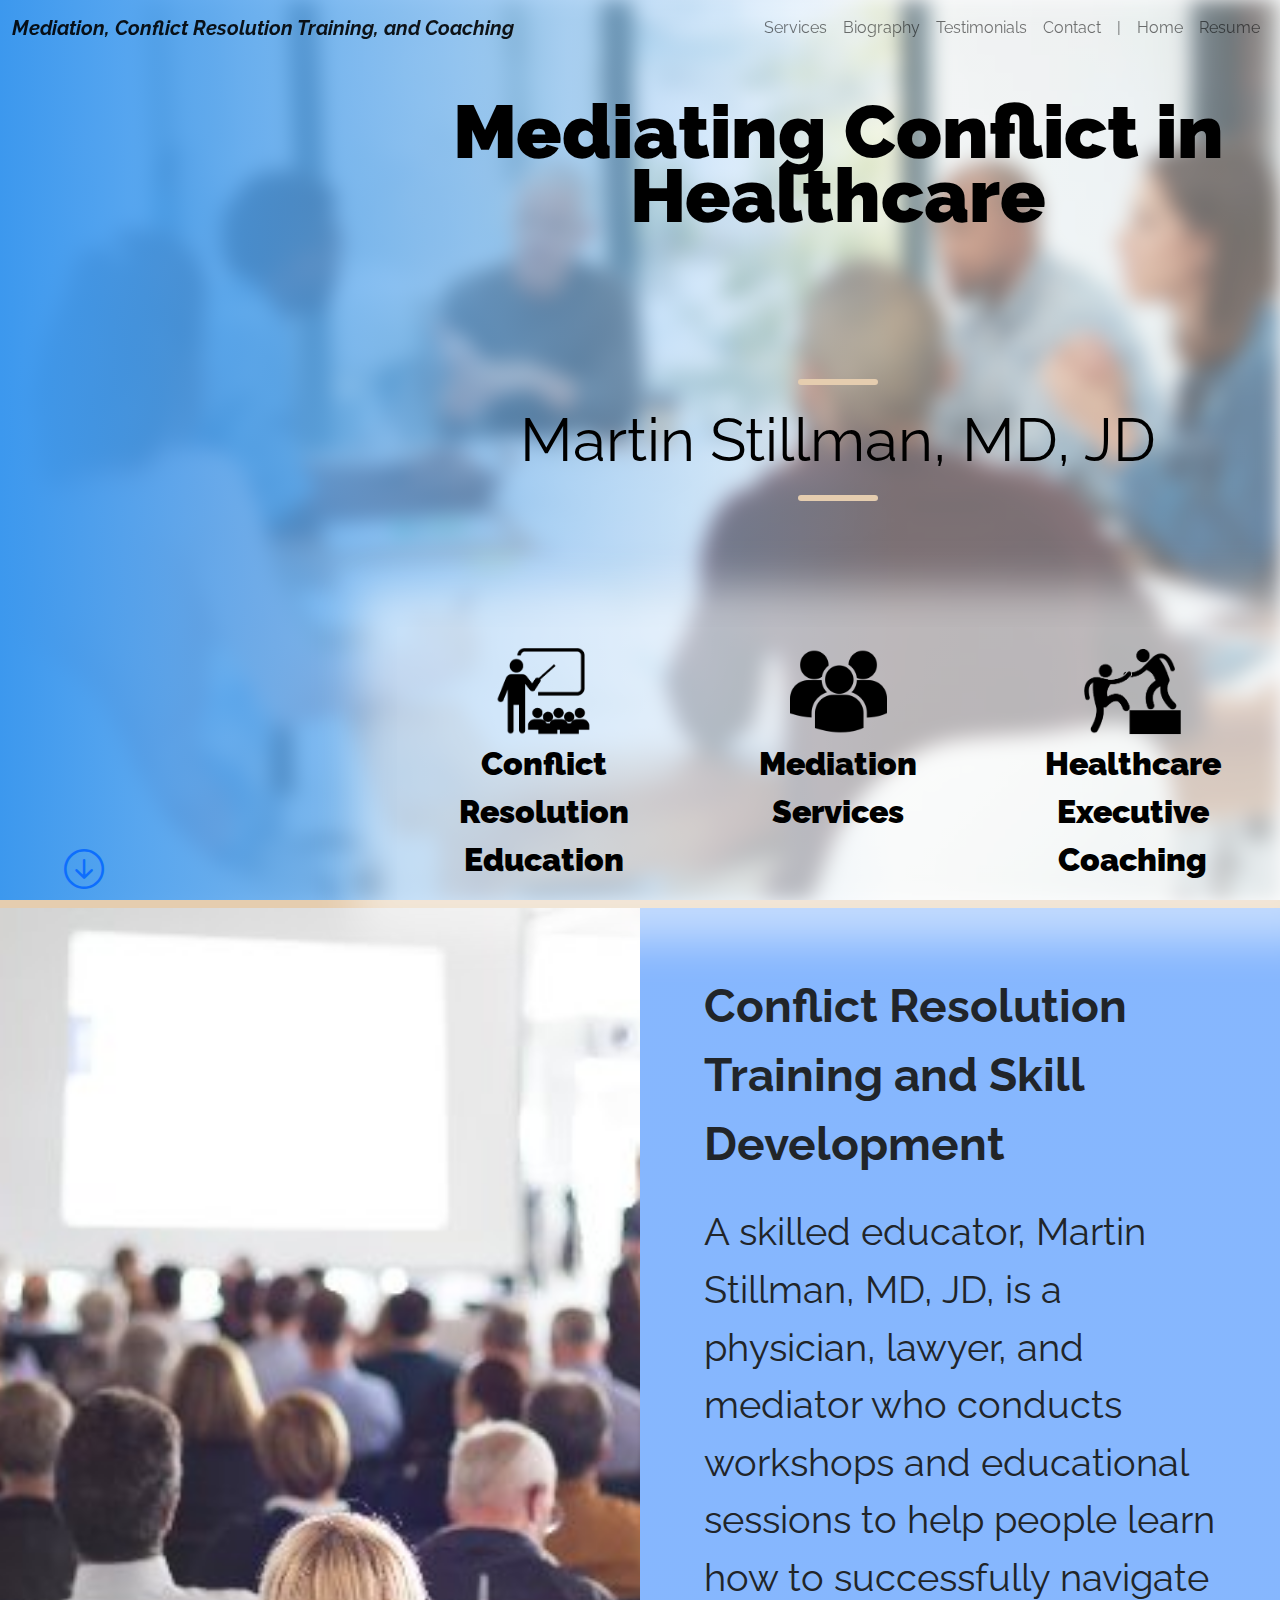
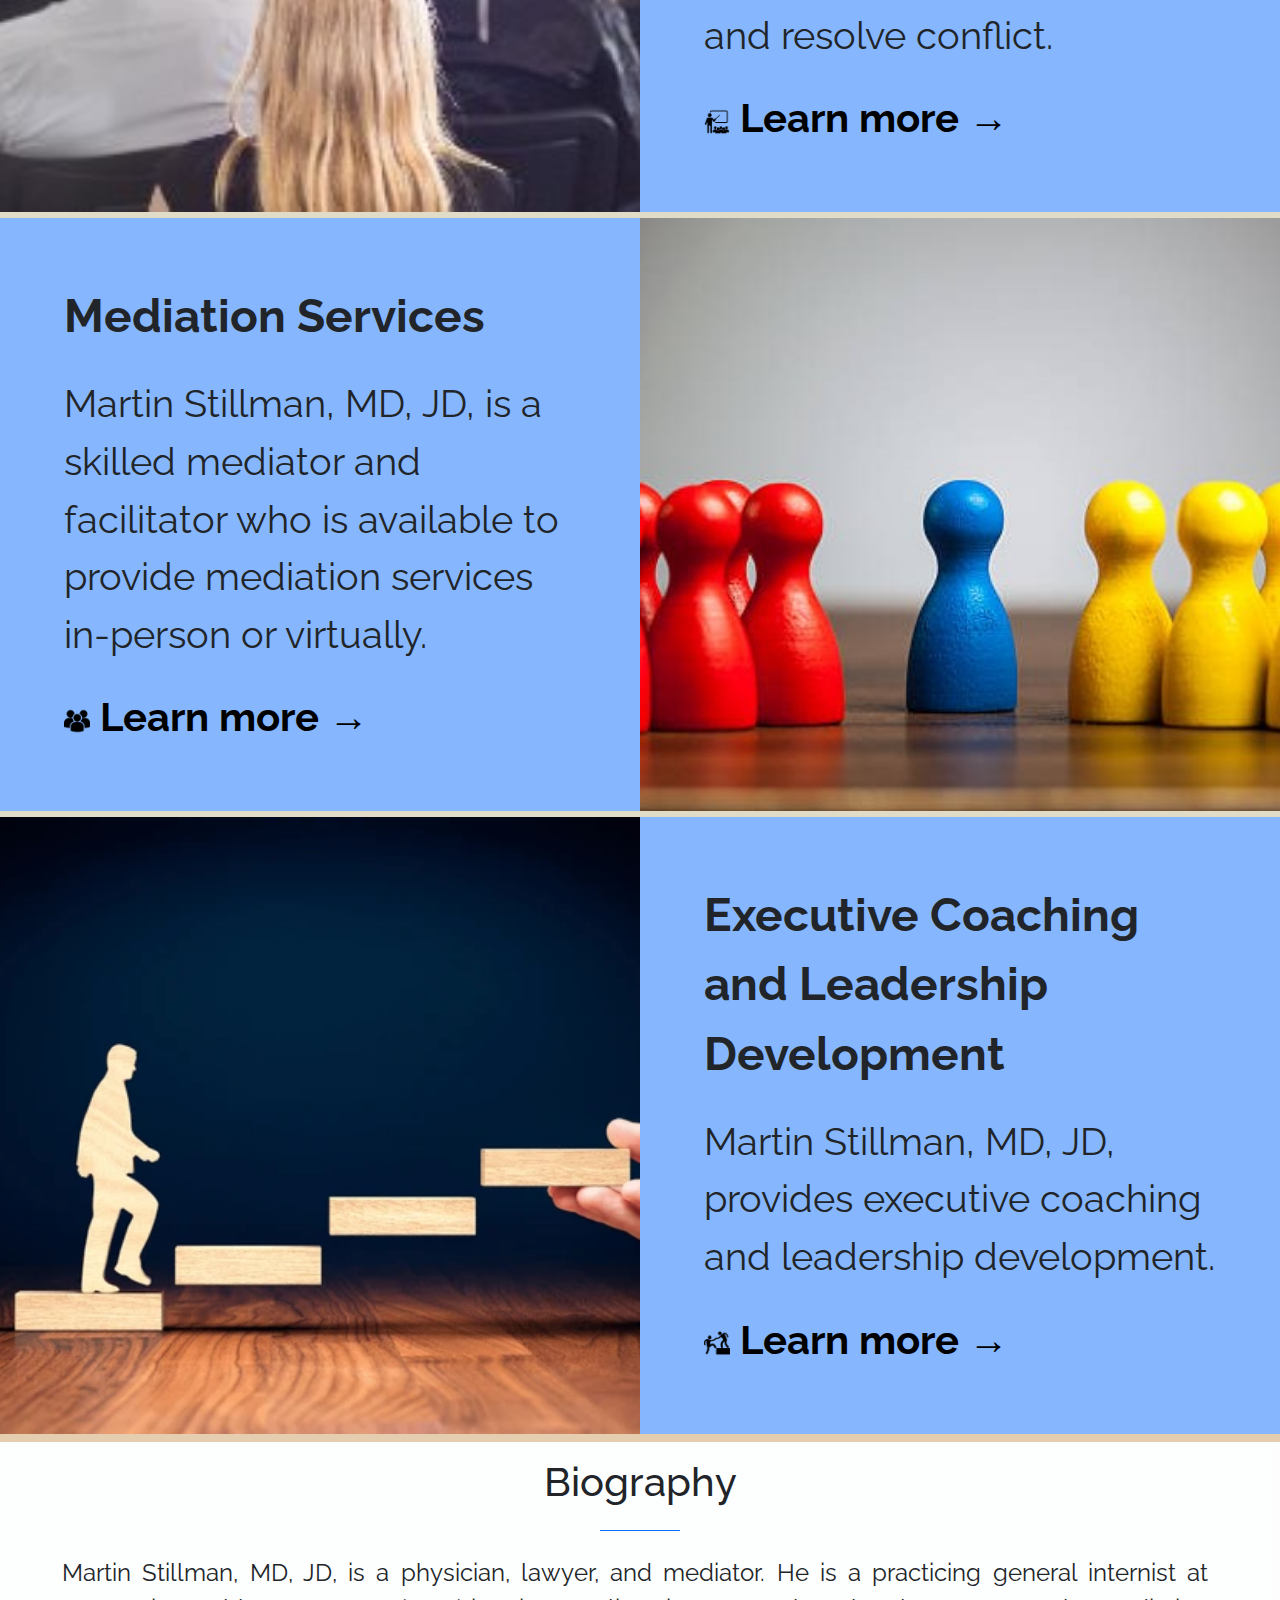
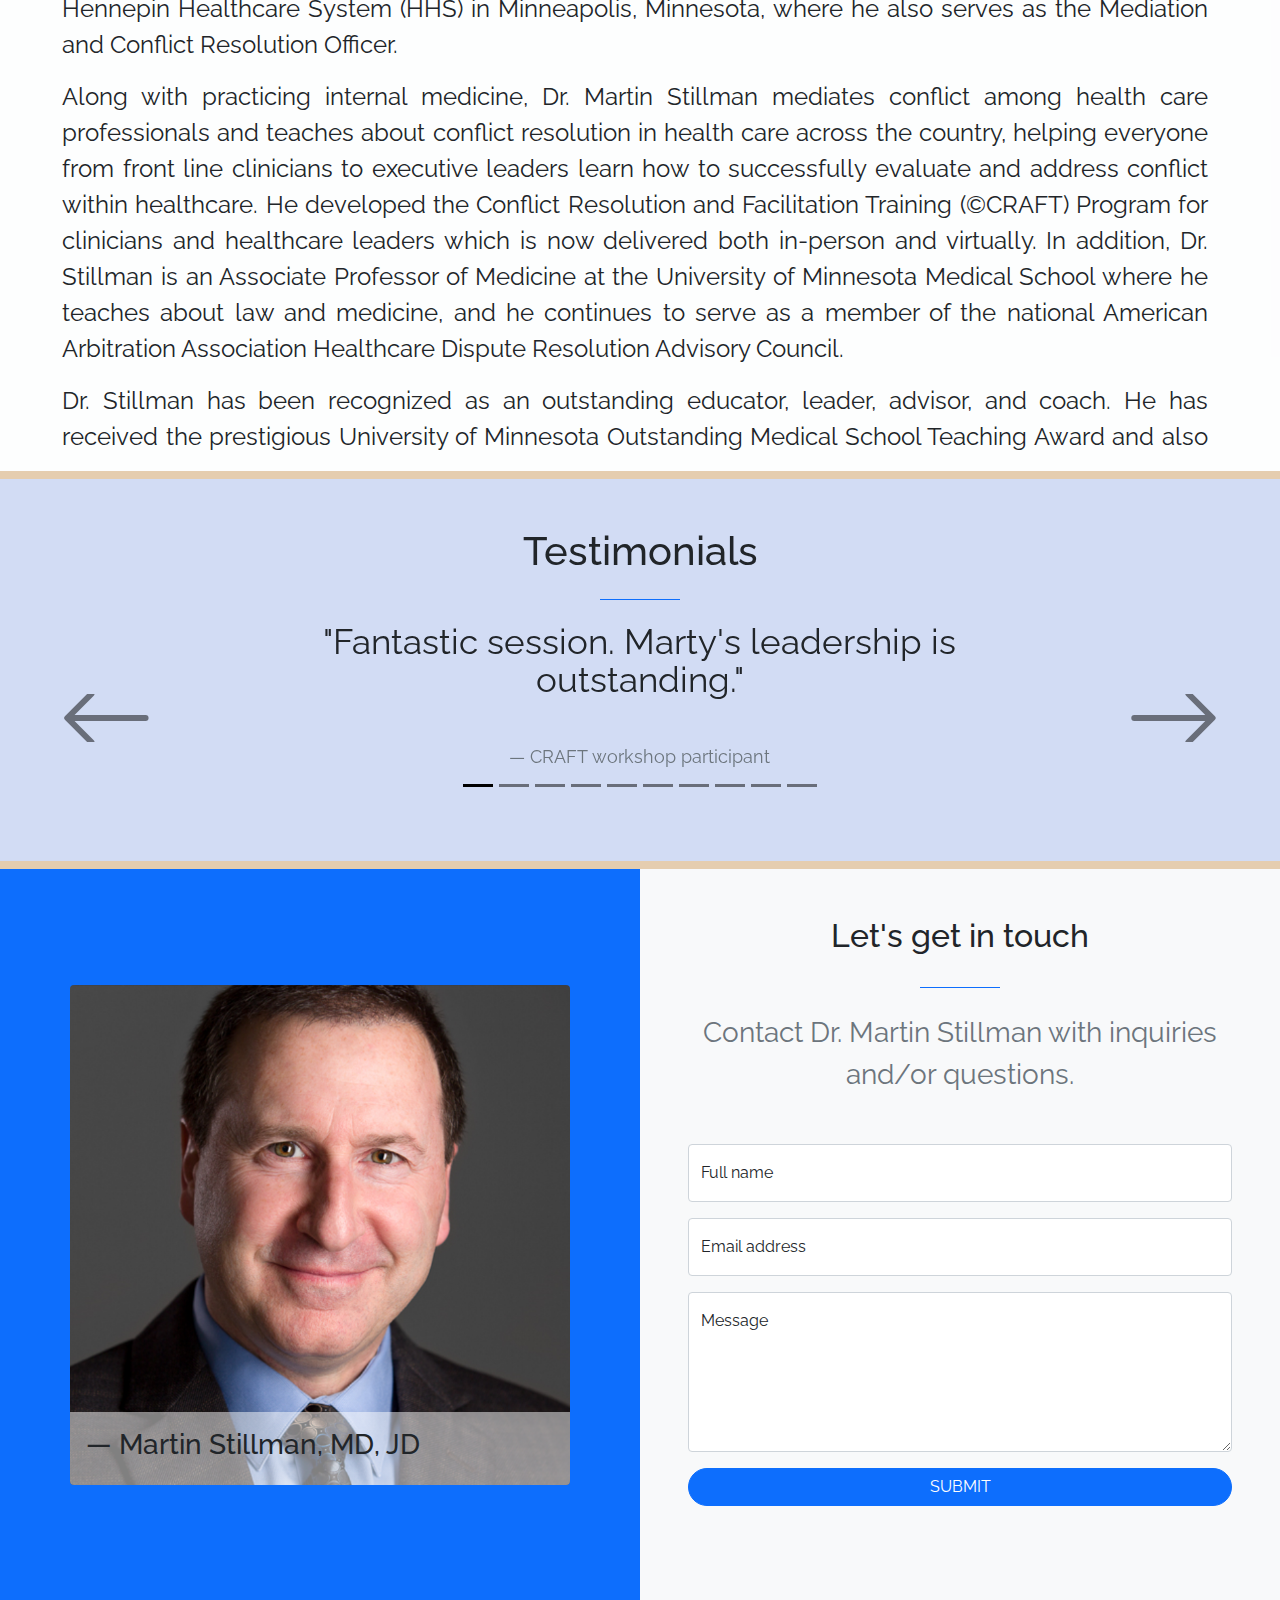
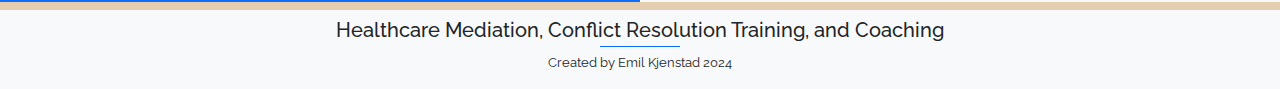
==== commit f4d77b3e: "form setup?" ====
--- a/index.html
+++ b/index.html
@@ -278,7 +278,7 @@
               <!-- To make this form functional, sign up at-->
               <!-- https://startbootstrap.com/solution/contact-forms-->
               <!-- to get an API token!-->
-              <form id="contactForm" data-sb-form-api-token="API_TOKEN">
+              <form id="contactForm" data-sb-form-api-token="ee98bd12-78f2-4807-b203-2db77933a919">
                 <!--
                   form-floating
                   form-control
@@ -325,7 +325,7 @@
                 <!-- an error submitting the form-->
                 <div class="d-none" id="submitErrorMessage"><div class="text-center text-danger mb-3">Error sending message!</div></div>
                 <!-- Submit Button-->
-                <div class="d-grid"><button class="btn btn-primary text-uppercase rounded-pill disabled" id="submitButton" type="submit">Submit</button></div>
+                <div class="d-grid"><button class="btn btn-primary text-uppercase rounded-pill" id="submitButton" type="submit">Submit</button></div>
                 
               </form>
             </div>
@@ -355,9 +355,8 @@
     <footer class="footer">
       <div class="container pb-3">
         
-        <h5>Healthcare Mediation, Conflict Resolution, and Coaching</h5>
+        <h5>Healthcare Mediation, Conflict Resolution Training, and Coaching</h5>
         <hr class="divider bg-primary m-auto my-1">
-        <p>email@example.com</p>
         <small>Created by Emil Kjenstad 2024</small>
 
       </div>
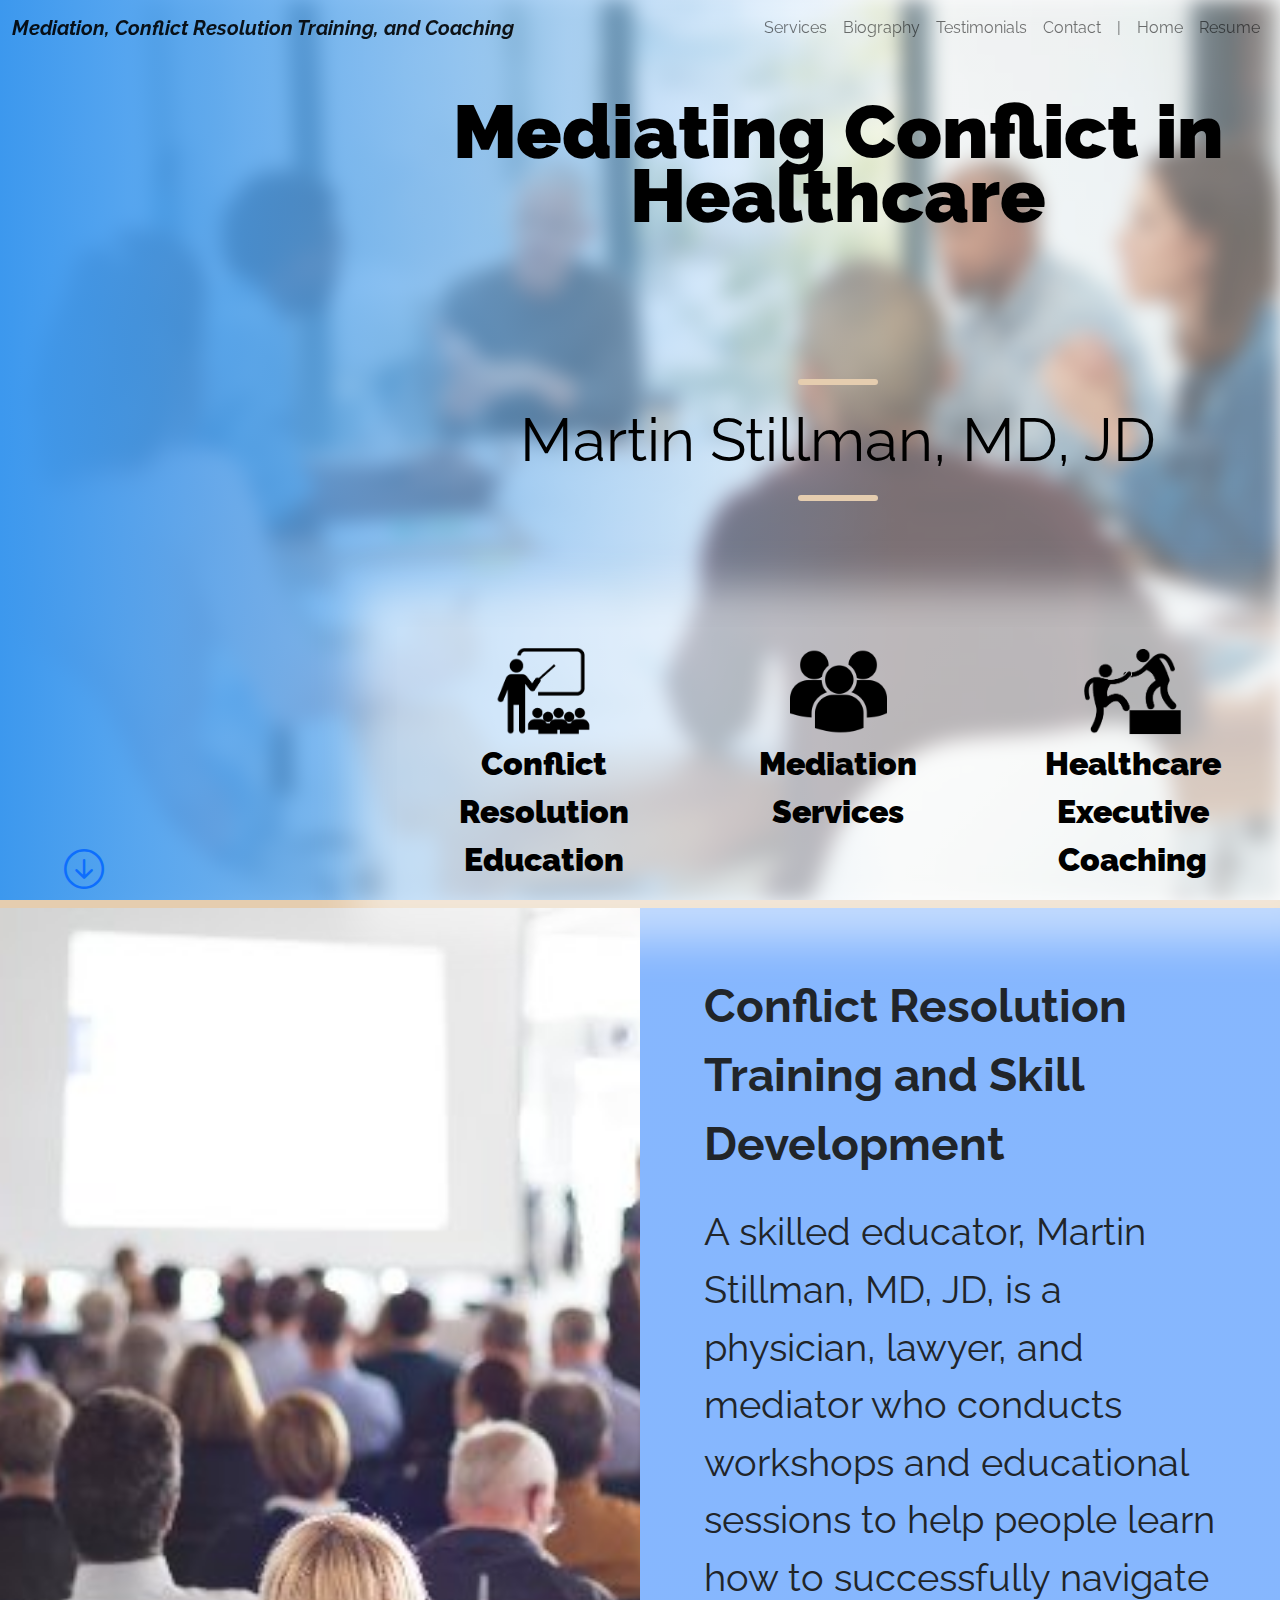
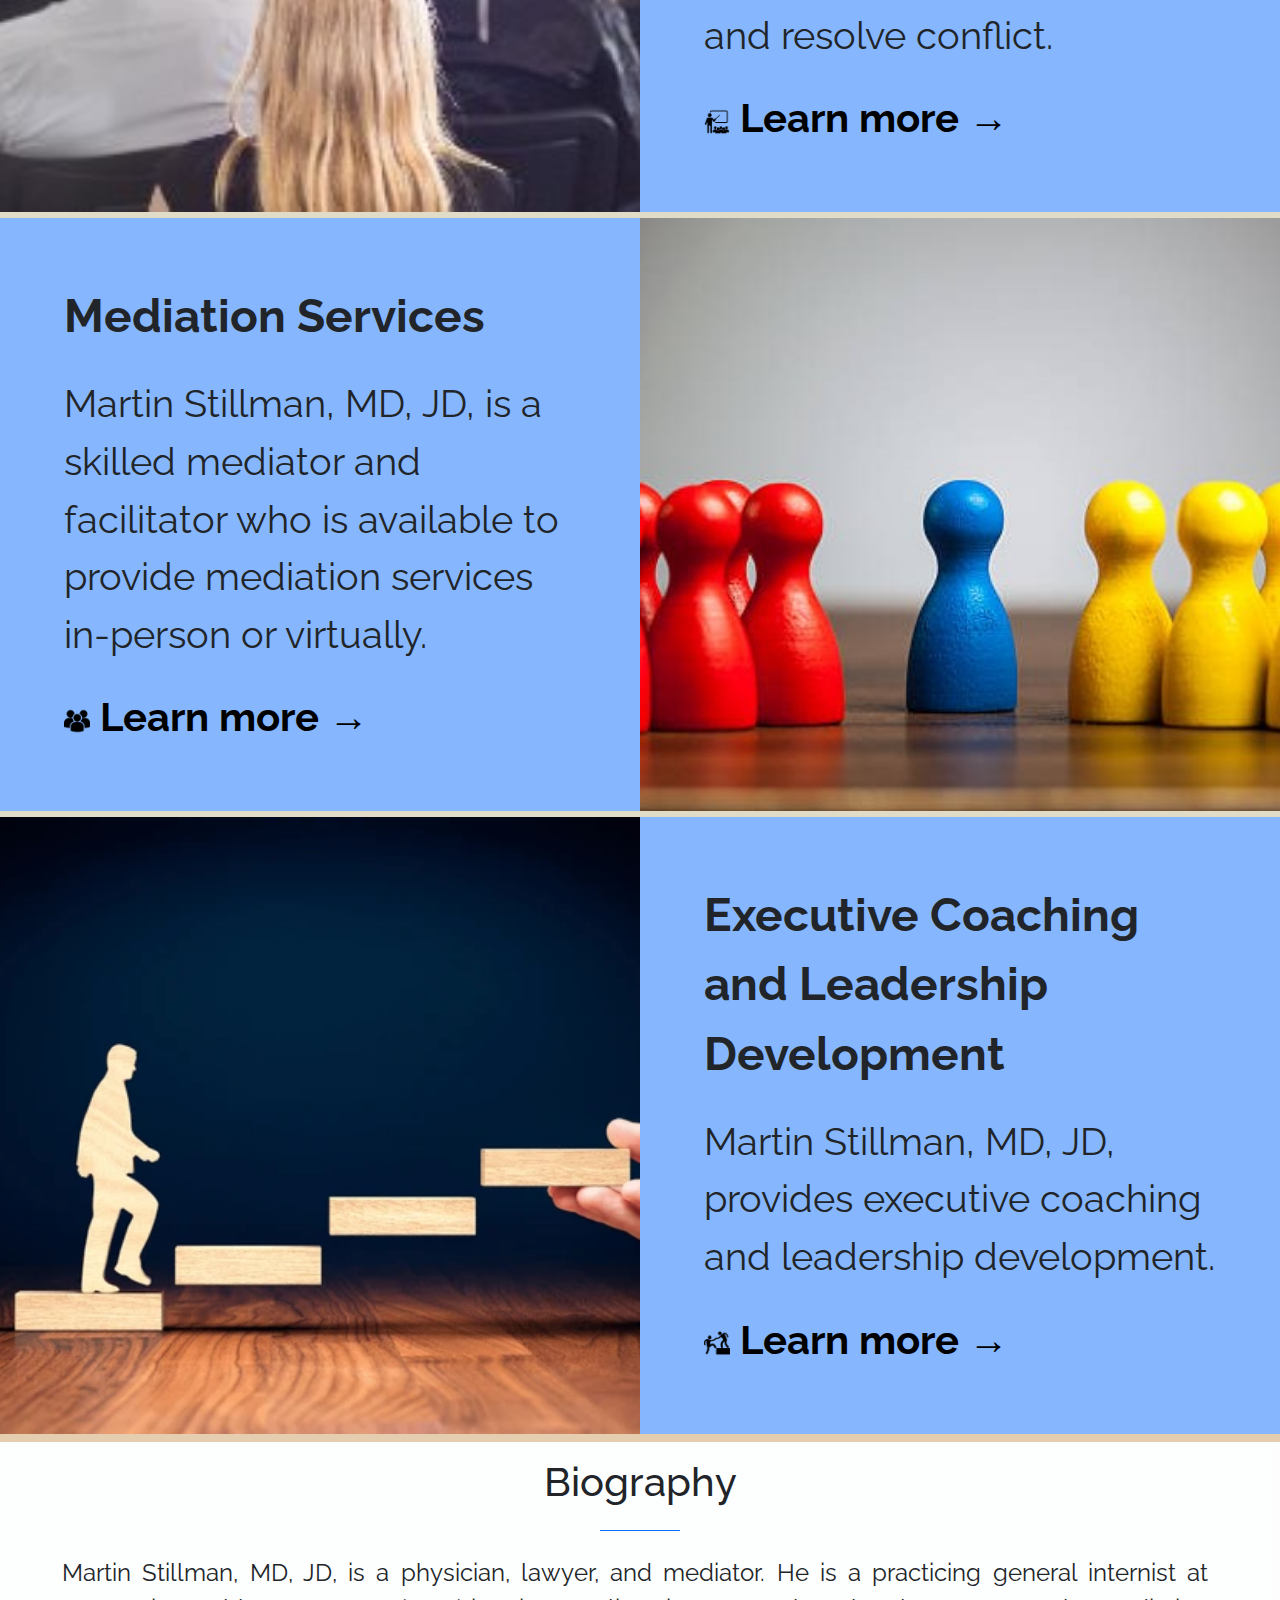
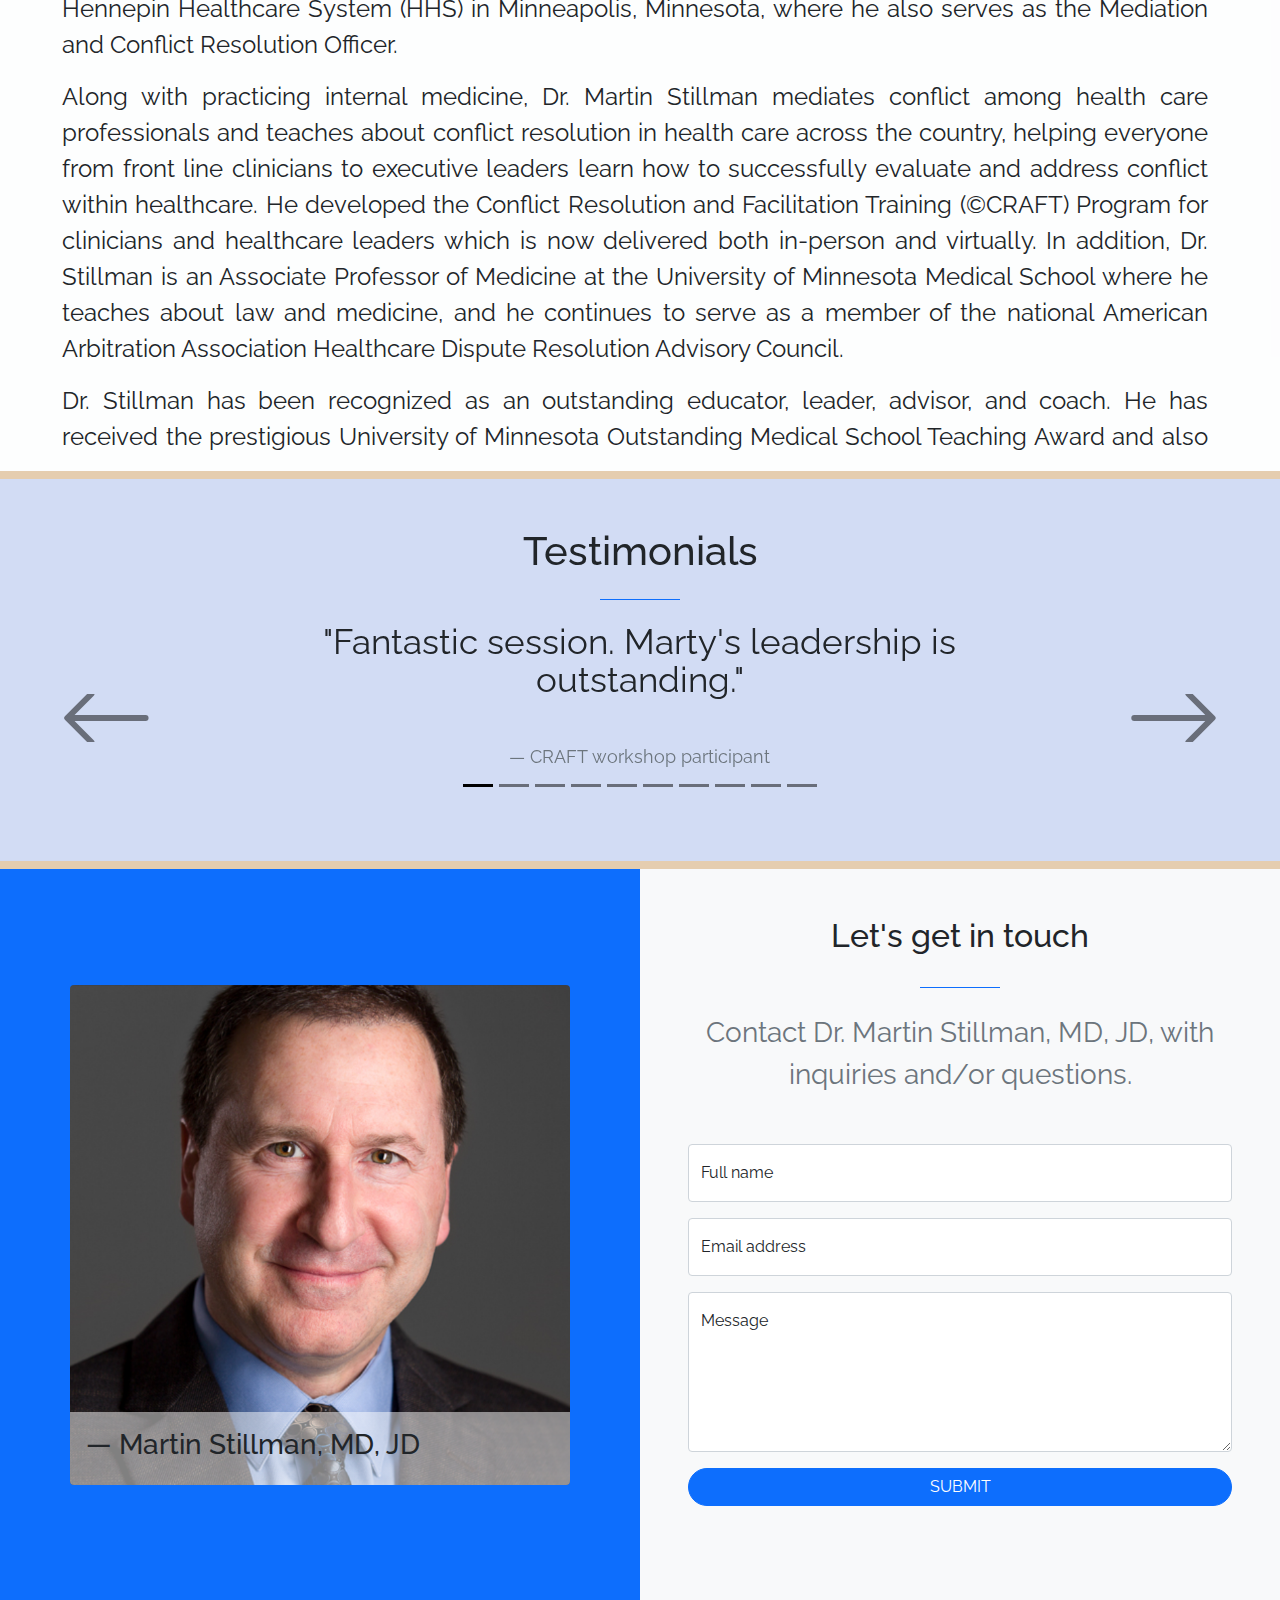
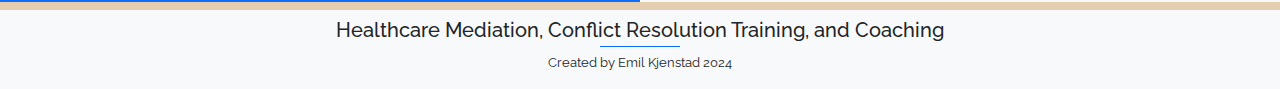
==== commit 047f0163: "Update index.html" ====
--- a/index.html
+++ b/index.html
@@ -267,7 +267,7 @@
             <div class="row justify-content-center">
               <h2 class="">Let's get in touch</h2>
               <hr class="divider" />
-              <p class="text-muted mb-5 fs-3">Contact Dr. Martin Stillman with inquiries and/or questions.</p>
+              <p class="text-muted mb-5 fs-3">Contact Dr. Martin Stillman, MD, JD, with inquiries and/or questions.</p>
             </div>
 
             <div class="row justify-content-center mb-5">
@@ -386,6 +386,7 @@
     <script src="static/js/script.js"></script> <!-- own JavaScript -->
     <script src="static/js/index.js"></script> <!-- Display Data -->
     <script src="static/js/bootstrap.js"></script> <!-- Bootstrap JavaScript -->
+    <script src="https://cdn.startbootstrap.com/sb-forms-latest.js"></script>
 
   </body>
 </html>
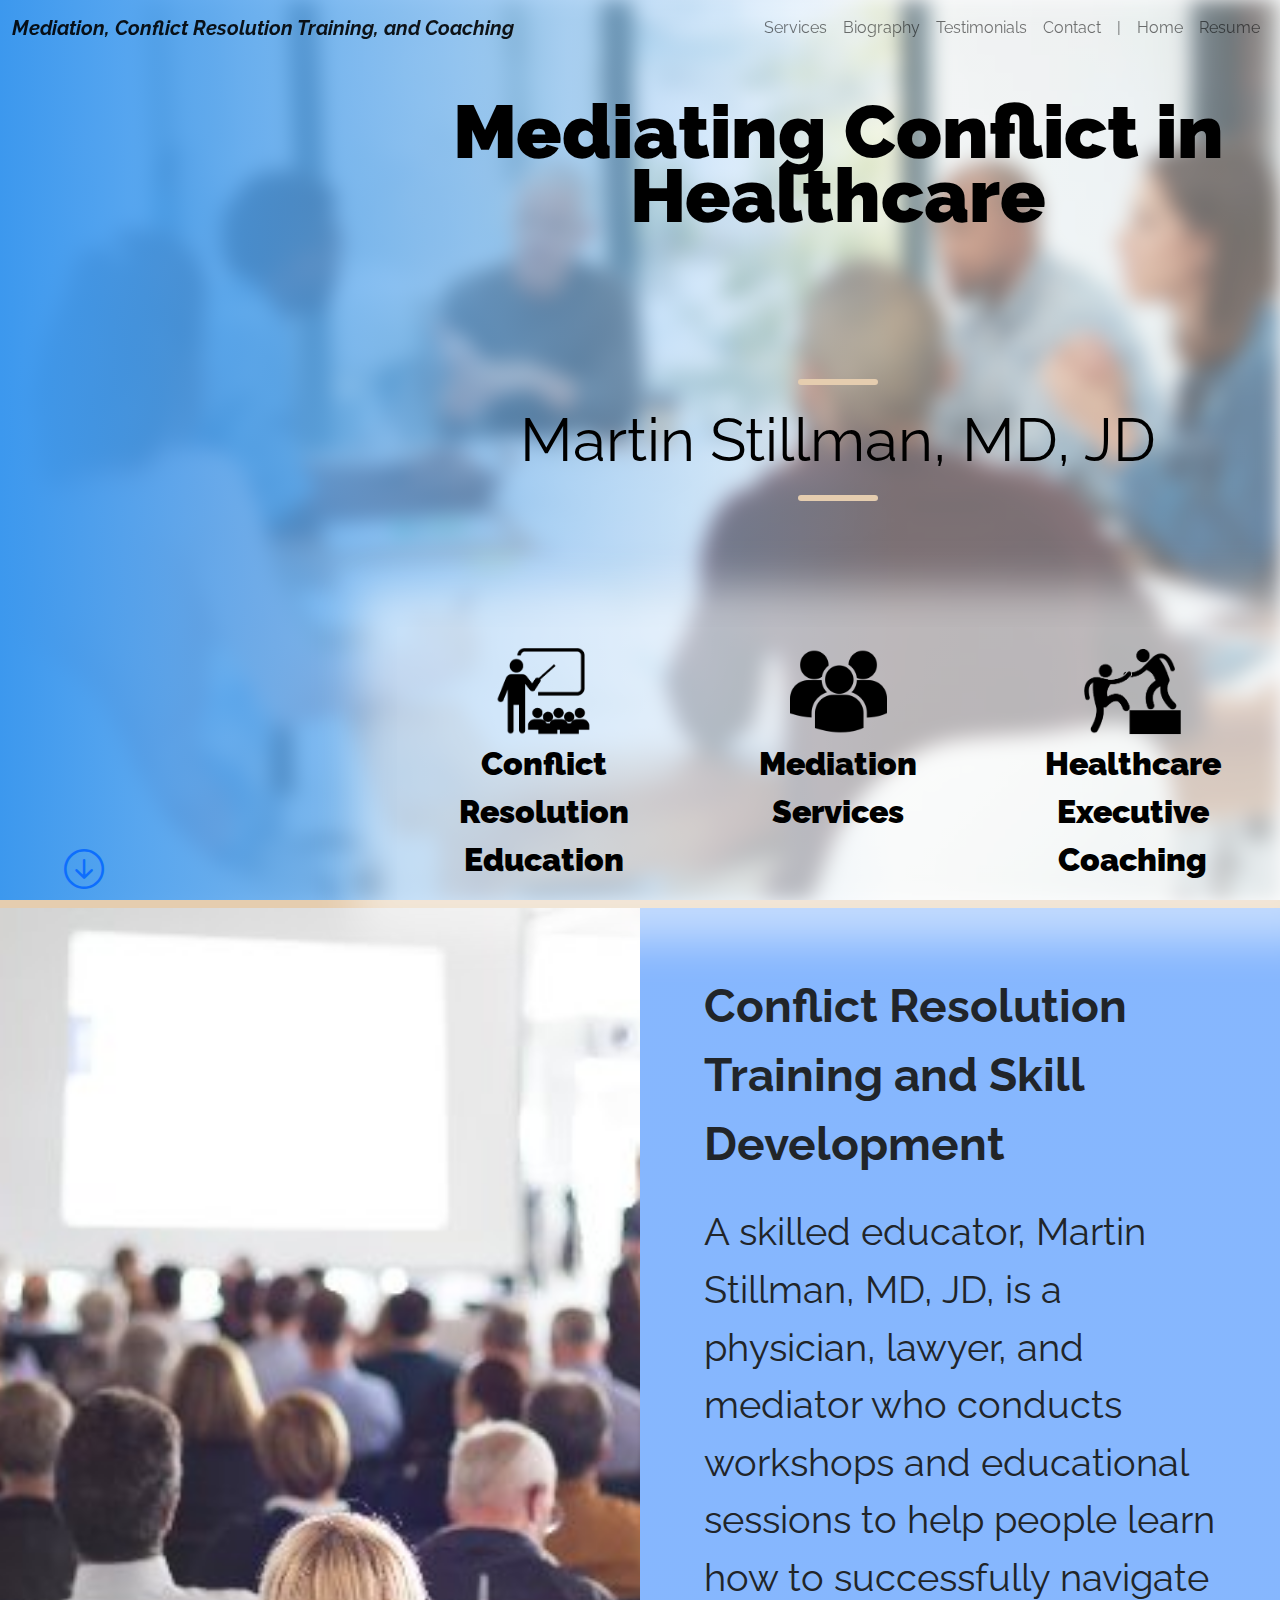
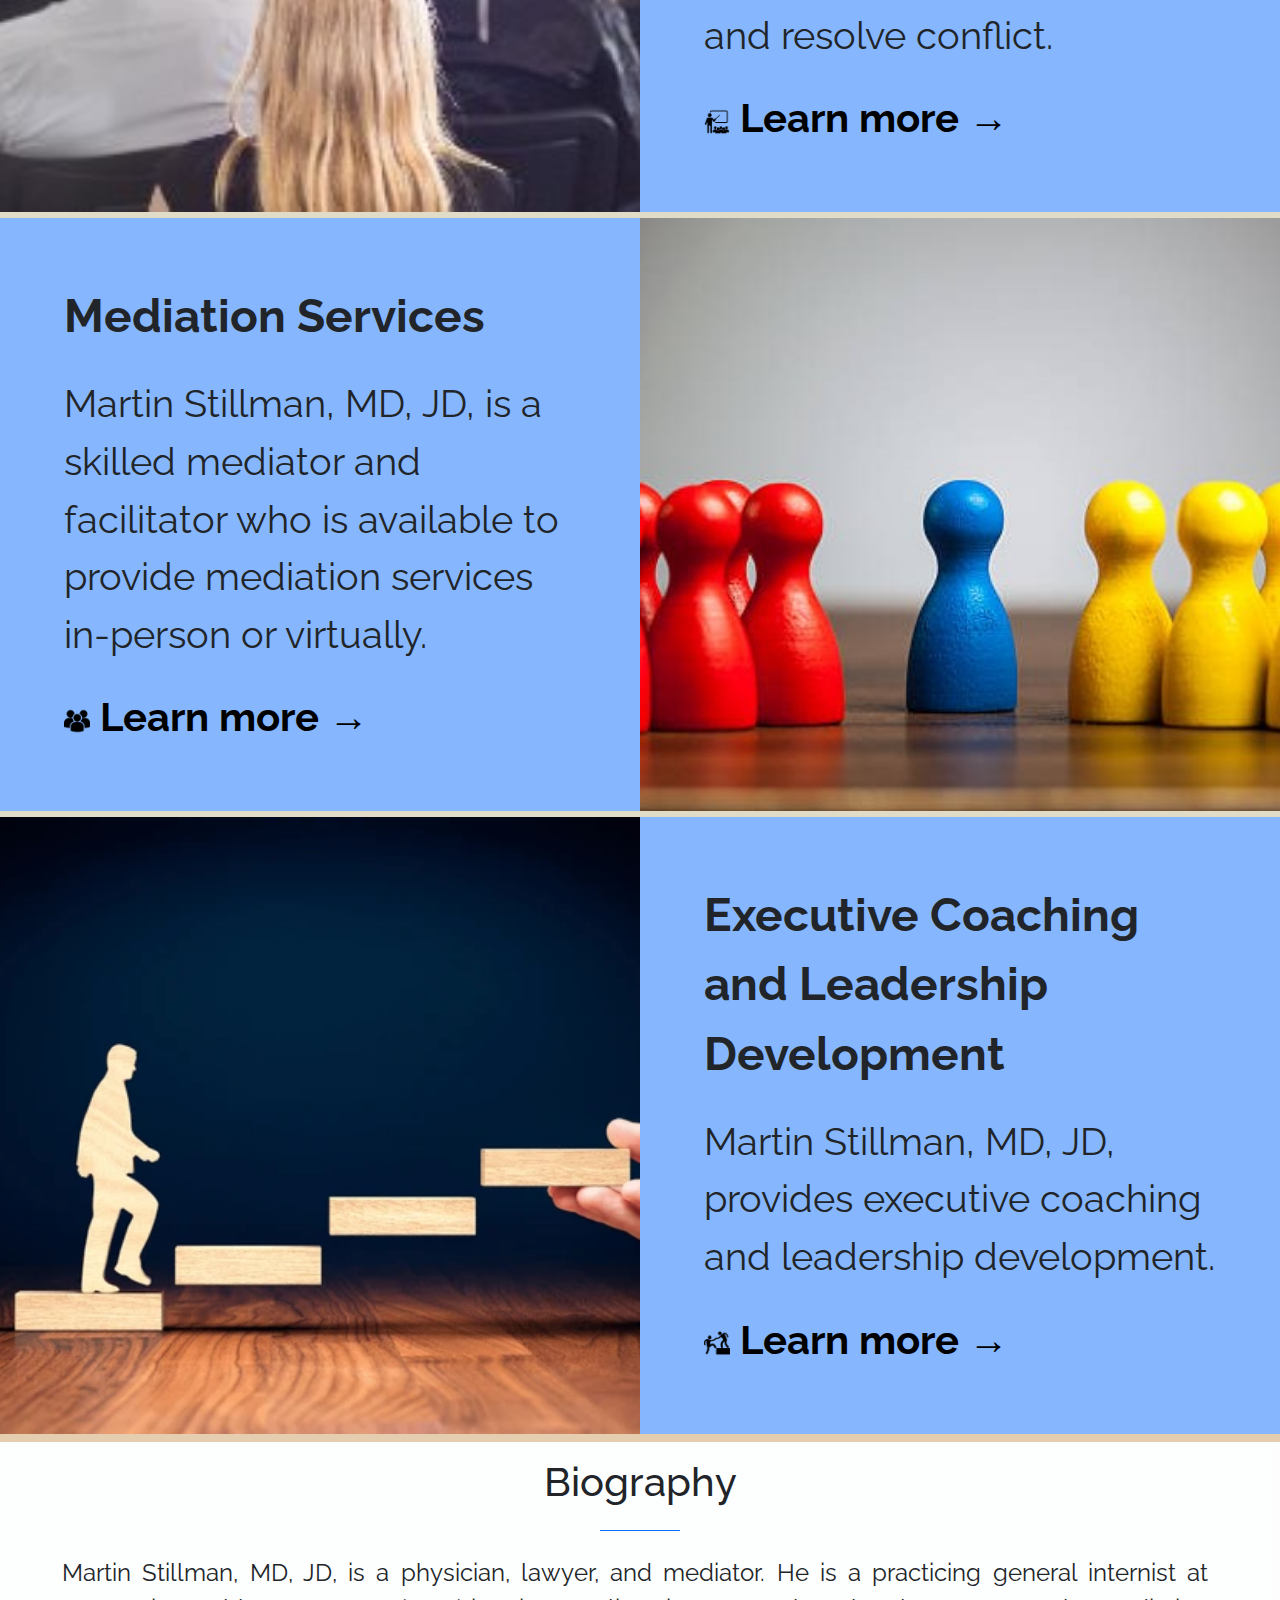
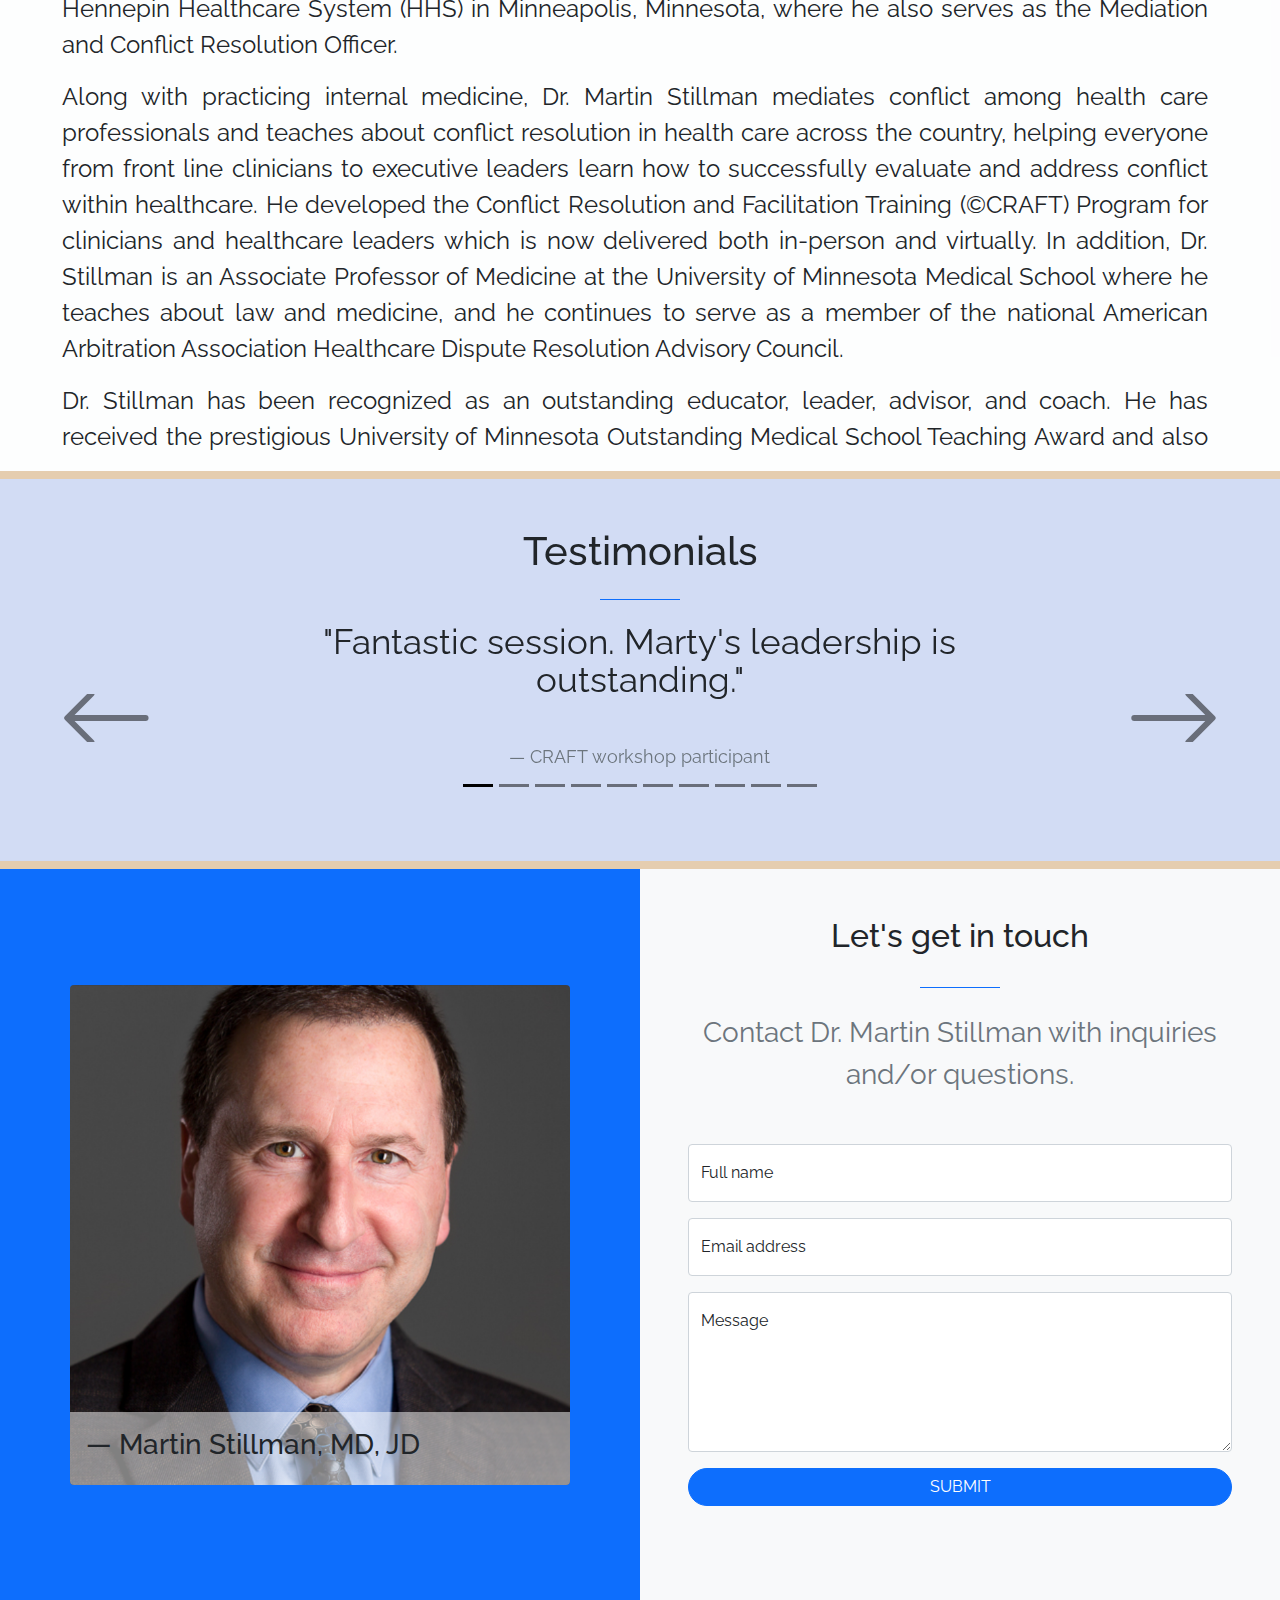
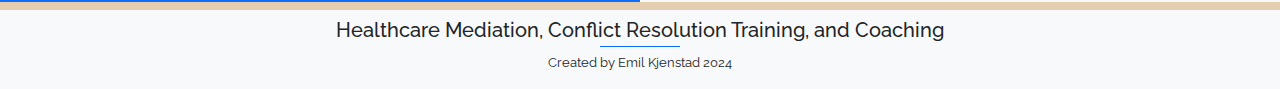
==== commit ed196cd3: "edit" ====
--- a/index.html
+++ b/index.html
@@ -267,7 +267,7 @@
             <div class="row justify-content-center">
               <h2 class="">Let's get in touch</h2>
               <hr class="divider" />
-              <p class="text-muted mb-5 fs-3">Contact Dr. Martin Stillman, MD, JD, with inquiries and/or questions.</p>
+              <p class="text-muted mb-5 fs-3">Contact Dr. Martin Stillman with inquiries and/or questions.</p>
             </div>
 
             <div class="row justify-content-center mb-5">
@@ -314,9 +314,6 @@
                 <div class="d-none" id="submitSuccessMessage">
                   <div class="text-center mb-3">
                     <div class="fw-bolder">Form submission successful!</div>
-                    To activate this form, sign up at
-                    <br />
-                    <a href="https://startbootstrap.com/solution/contact-forms">https://startbootstrap.com/solution/contact-forms</a>
                   </div>
                 </div>
 
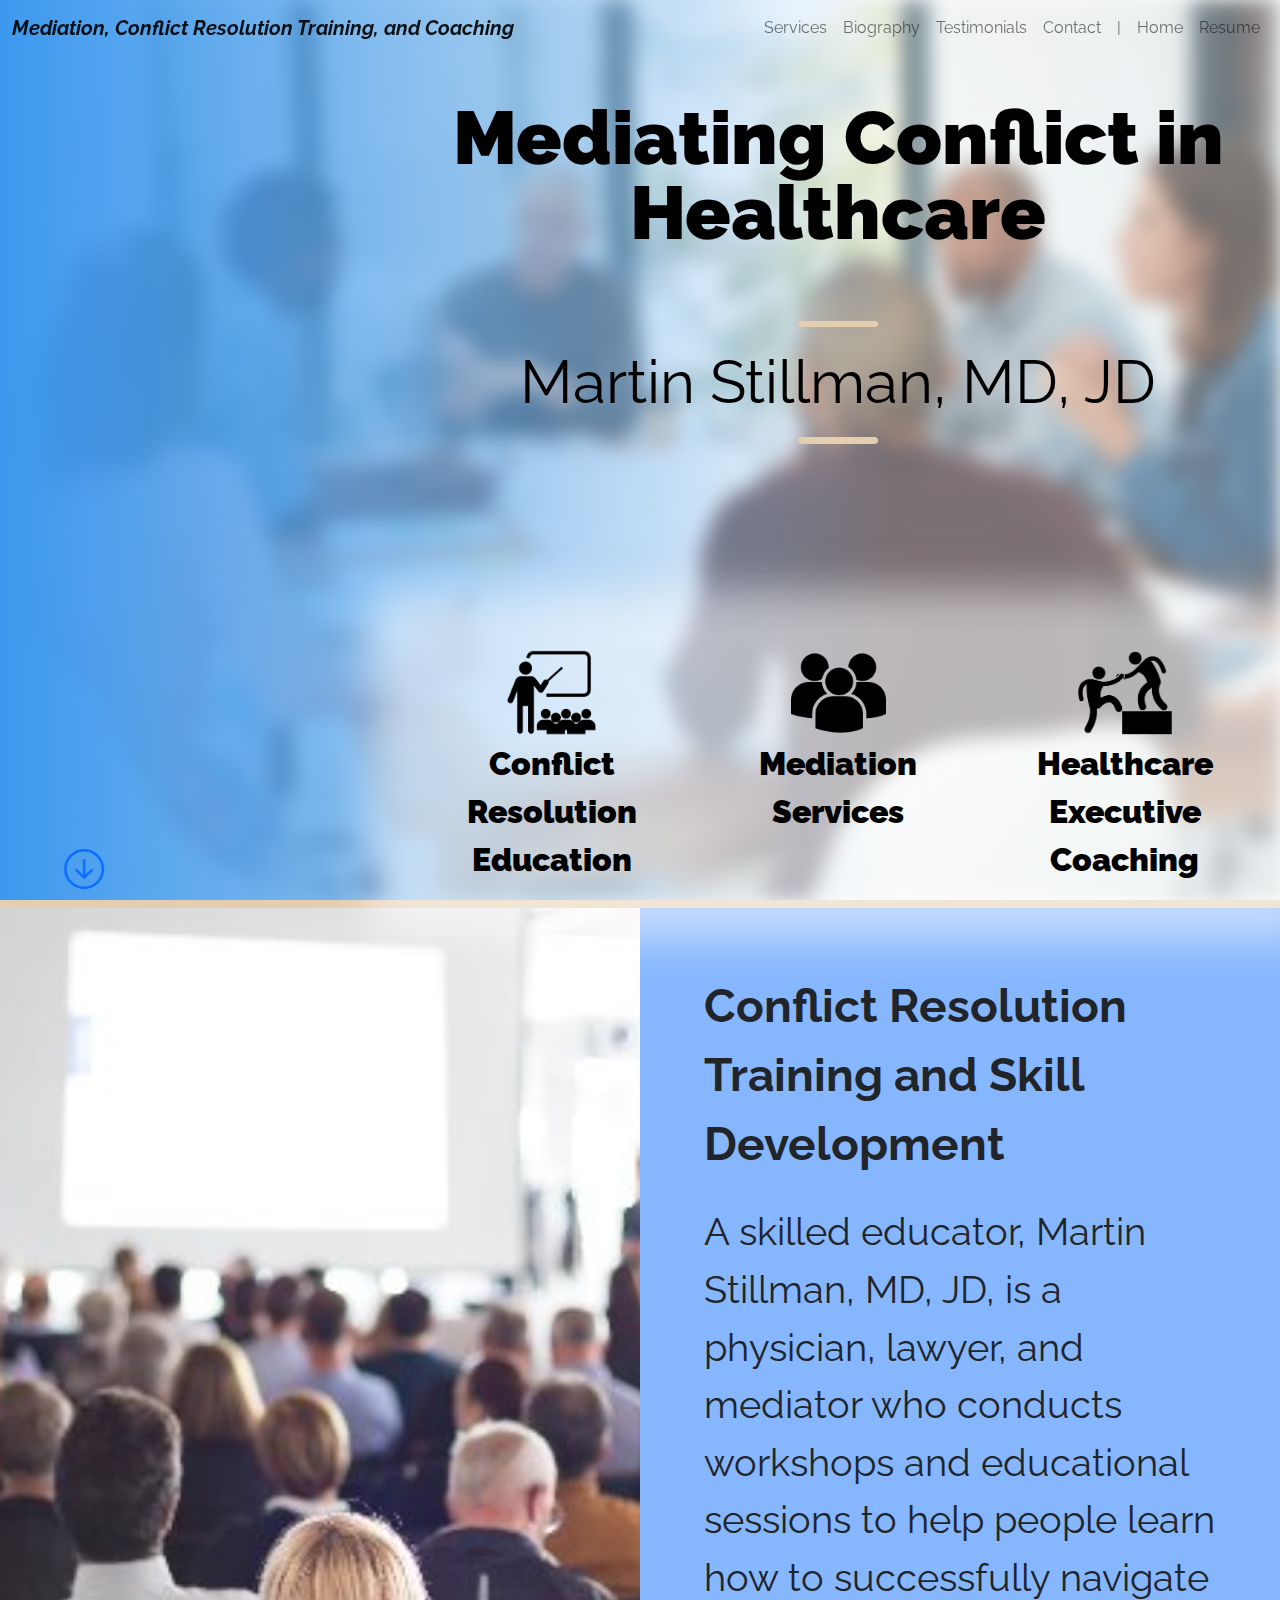
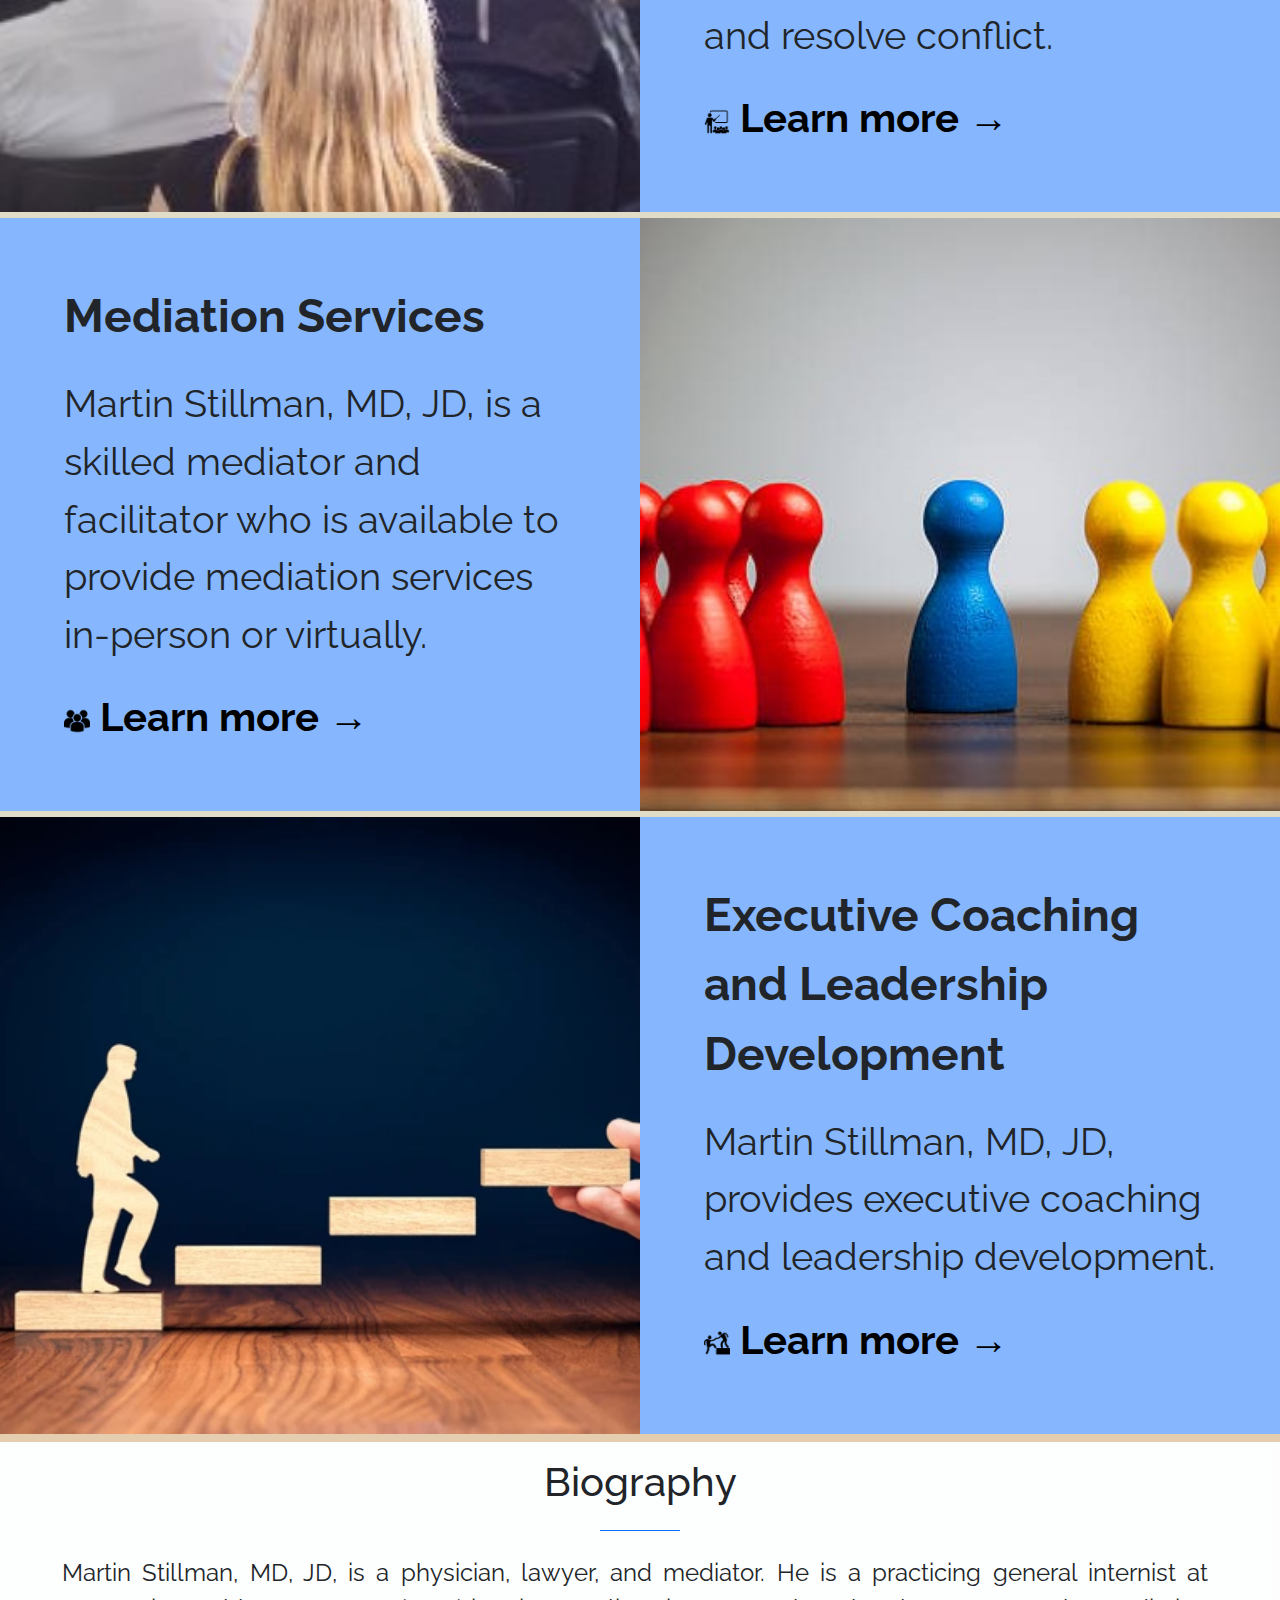
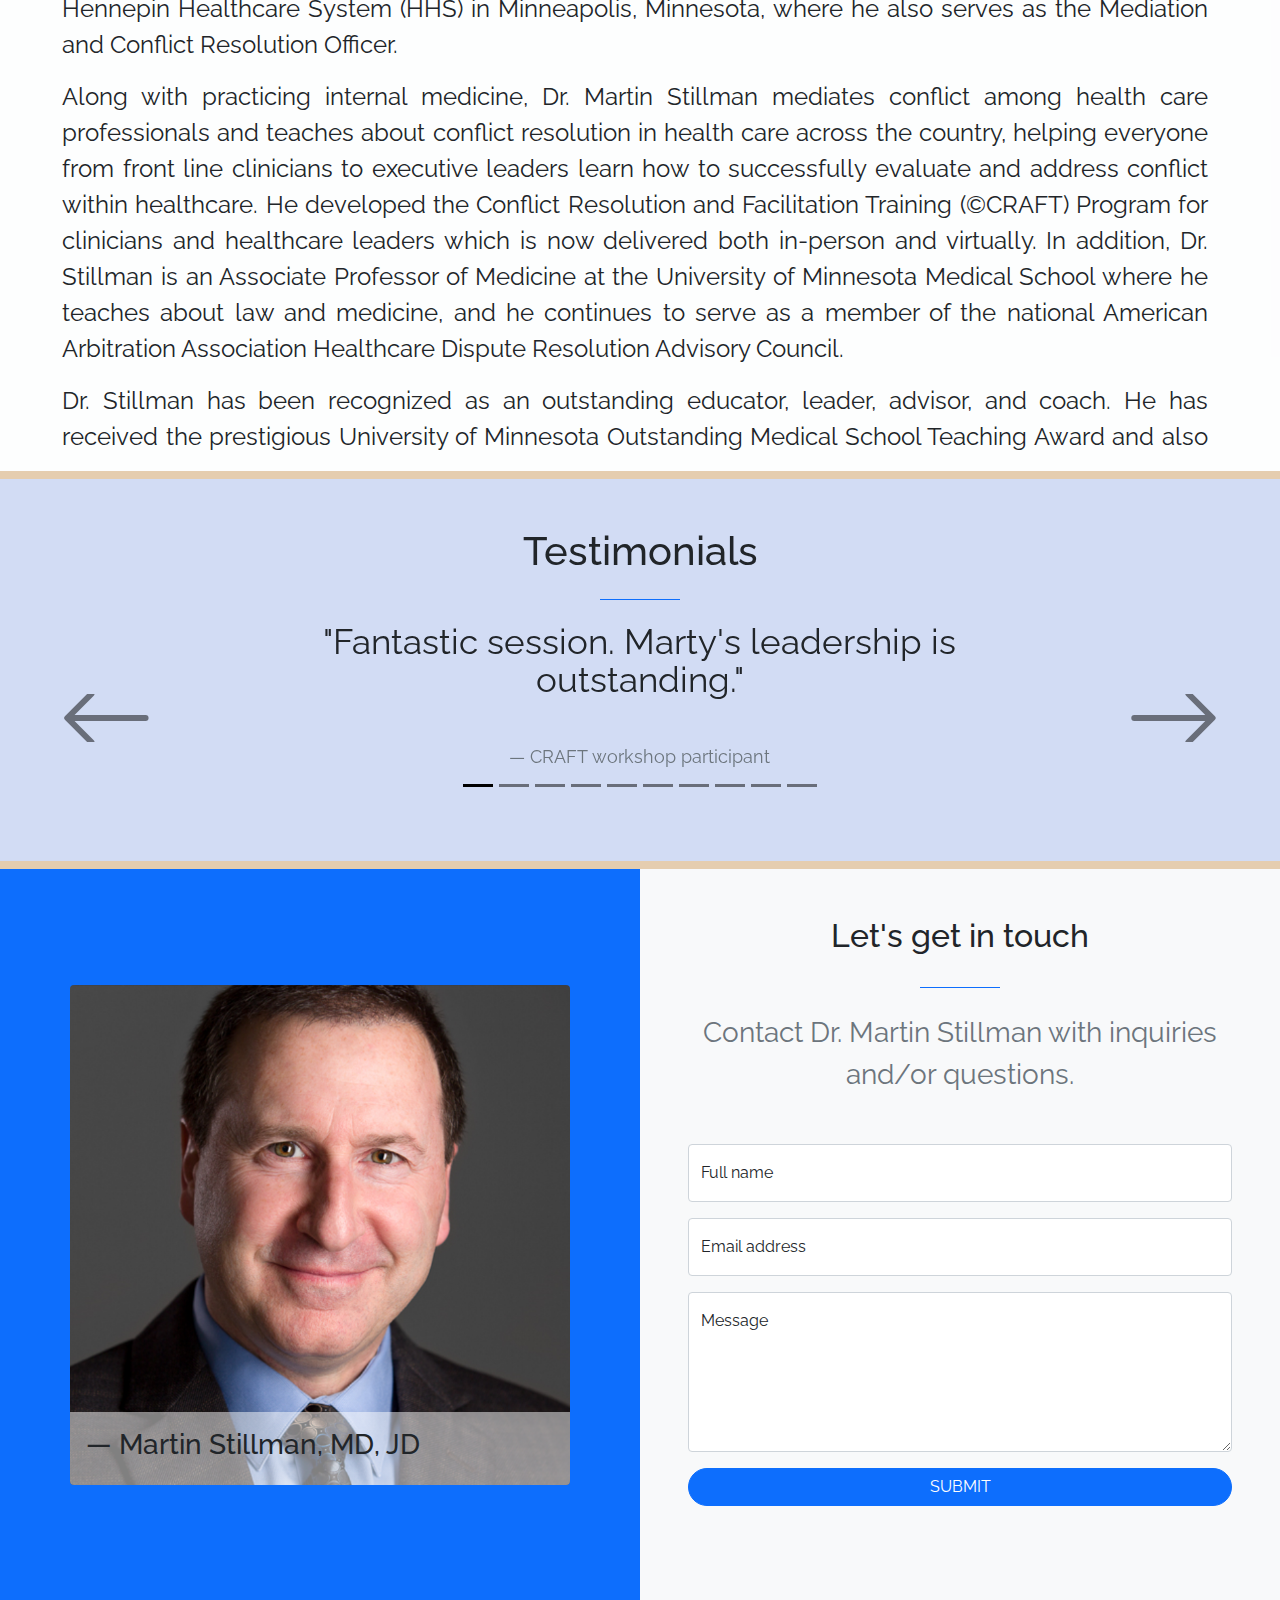
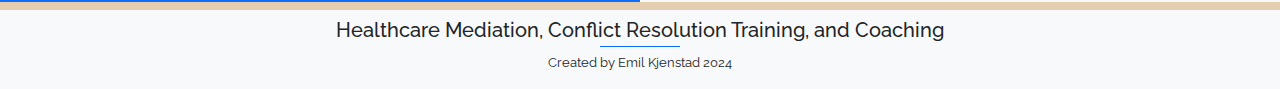
==== commit d056c94a: "responsive" ====
--- a/index.html
+++ b/index.html
@@ -95,89 +95,94 @@
       </div>
       
       <!-- CONTENT -->
-      <div class="mast-content position-absolute top-landing end-0" style="z-index: 2;">
-          <p class="masthead-heading">Mediating Conflict in Healthcare</p>
-      </div>
-
-      <div id="" class="mast-content position-absolute end-0" style="z-index: 2;">
+      <div id="" class="mast-content h-100 position-absolute top-0 end-0" style="z-index: 2;">
 
         <div class="container-fluid">
 
-
-          <div class="row">
-
-            <div class="landing-line"></div>
-            <p class="masthead-subheading m-0">Martin Stillman, MD, JD</p>
-            <div class="landing-line"></div>
-              
-          </div>
-
-          
-          <span class="phone">
-
-            <div class="row">
-              <div class="col">
-                <a class="landing-icon" href="#service0">
-                  <img class="" src="static/assets/icons/skills.png" alt="">
-                  Conflict Resolution Education
-                </a>
-              </div>
-            </div>
-
-            <div class="row">
-              <div class="col">
-                <a class="landing-icon" href="#service1">
-                  <img class="" src="static/assets/icons/mediation.png" alt="">
-                  Mediation Services
-                </a>
-              </div>
-            </div>
-
-            <div class="row">
-              <div class="col">
-                  <a class="landing-icon" href="#service2">
-                  <img class="" src="static/assets/icons/coaching.png" alt="">
-                  Healthcare Executive Coaching
-                </a>
-              </div>
-            </div>
-
-          </span>
-
-        </div>
-        
-      </div>
-
-      <span class="screen">
-        <div class="container">
-
-          <div class="row justify-content-between bg-gradient-light">
-
-            <div class="col-md-4 py-3">
-              <a class="landing-icon" href="#service0">
-                <img class="" src="static/assets/icons/skills.png" alt="">
-                <p class="mb-0">Conflict Resolution Education</p>
-              </a>
-            </div>
-
-            <div class="col-md-4 py-3">
-              <a class="landing-icon" href="#service1">
-                <img class="" src="static/assets/icons/mediation.png" alt="">
-                <p class="mb-0">Mediation</br>Services</p>
-              </a>
-            </div>
-
-            <div class="col-md-4 py-3">
-              <a class="landing-icon" href="#service2">
-                <img class="" src="static/assets/icons/coaching.png" alt="">
-                <p class="mb-0">Healthcare Executive Coaching</p>
-              </div>
-            </a>
-
-          </div>
-        </div>
-
-      </span>
+          <div class="row mlt align-items-start">
+            <div class="col">
+              <p class="masthead-heading">Mediating Conflict in Healthcare</p>
+            </div>
+          </div>
+          <div class="row align-items-center">
+            <div class="col">
+              <div class="landing-line"></div>
+              <p class="masthead-subheading m-0">Martin Stillman, MD, JD</p>
+              <div class="landing-line"></div>
+            </div>
+          </div>
+          <div class="row align-items-end">
+            <div class="col">
+
+              <span class="phone">
+
+                <div class="row">
+                  <div class="col">
+                    <a class="landing-icon" href="#service0">
+                      <img class="" src="static/assets/icons/skills.png" alt="">
+                      Conflict Resolution Education
+                    </a>
+                  </div>
+                </div>
+    
+                <div class="row">
+                  <div class="col">
+                    <a class="landing-icon" href="#service1">
+                      <img class="" src="static/assets/icons/mediation.png" alt="">
+                      Mediation Services
+                    </a>
+                  </div>
+                </div>
+    
+                <div class="row">
+                  <div class="col">
+                      <a class="landing-icon" href="#service2">
+                      <img class="" src="static/assets/icons/coaching.png" alt="">
+                      Healthcare Executive Coaching
+                    </a>
+                  </div>
+                </div>
+    
+              </span>
+    
+              <span class="screen">
+                <div class="container">
+        
+                  <div class="row justify-content-between bg-gradient-light">
+        
+                    <div class="col-md-4 py-3">
+                      <a class="landing-icon" href="#service0">
+                        <img class="" src="static/assets/icons/skills.png" alt="">
+                        <p class="mb-0">Conflict Resolution Education</p>
+                      </a>
+                    </div>
+        
+                    <div class="col-md-4 py-3">
+                      <a class="landing-icon" href="#service1">
+                        <img class="" src="static/assets/icons/mediation.png" alt="">
+                        <p class="mb-0">Mediation</br>Services</p>
+                      </a>
+                    </div>
+        
+                    <div class="col-md-4 py-3">
+                      <a class="landing-icon" href="#service2">
+                        <img class="" src="static/assets/icons/coaching.png" alt="">
+                        <p class="mb-0">Healthcare Executive Coaching</p>
+                      </div>
+                    </a>
+        
+                  </div>
+                </div>
+        
+              </span>
+    
+            </div>
+          </div>
+
+        </div>
+        
+      </div>
+
 
 
     </header>
--- a/static/css/style.css
+++ b/static/css/style.css
@@ -3,14 +3,9 @@
 .blockquote span:after {
  content: '"';
 }
-@media (min-width: 1600px) {
-  .top-landing {
-    top: 200px !important;
-  }  
-}
-
-.top-landing {
-  top: 100px;
+
+.mlt {
+  margin-top: 100px !important;
 }
 .btn-landing {
   left: 5% !important;
@@ -30,7 +25,7 @@
 /* GENERAL */
 .bg-gradient-light {
   background:         rgba(255, 255, 255, 0.5);
-  box-shadow: 0 0px 40px 40px rgba(255,255,255, 0.5);
+  box-shadow: 0 0px 40px 40px rgba(255,255,255, 0.5); 
 }
 
 .service-icon {
@@ -42,7 +37,6 @@
 .screen {
   display: block;
   position: absolute;
-  width: 69%;
   bottom: 0;
   right: 0;
   z-index: 2;
@@ -268,11 +262,11 @@
 }
 
 .mast-content .row:not(:first-child) {
-  --distance: 100px;
+  --distance: 55px;
   margin-top: var(--distance);
 }
 .mast-content .row:not(:last-child) {
-  --distance: 100px;
+  --distance: 55px;
   margin-bottom: var(--distance);
 }
 
@@ -305,7 +299,7 @@
 header.masthead .masthead-heading {
   font-size: 75px;
   font-weight: 900;
-  line-height: 4rem;
+  line-height: 75px;
 }
 
 
@@ -354,7 +348,12 @@
     font-weight: 900;
     font-size: 2rem;
   }
-
+}
+@media (max-width: 767px) {
+  .service-icon {
+    width: 30px;
+  }
+  /* HEADER */
   header.masthead .masthead-heading {
     font-size: 3rem;
     line-height: 3rem;
@@ -367,29 +366,8 @@
     line-height: 2rem;
     margin-bottom: 1rem;
   }
-}
-@media (max-width: 767px) {
-  .service-icon {
-    width: 30px;
-  }
-  /* HEADER */
-
-
   #landing-marty {
     overflow: hidden;
-  }
-
-
-
-  
-
-  .mast-content .row:not(:first-child) {
-    --distance: 20px;
-    margin-top: var(--distance);
-  }
-  .mast-content .row:not(:last-child) {
-    --distance: 20px;
-    margin-bottom: var(--distance);
   }
 
 }
@@ -413,6 +391,15 @@
   .mast-content {
     width: 100%;
   }
+
+  .mast-content .row:not(:first-child) {
+    --distance: 20px;
+    margin-top: var(--distance);
+  }
+  .mast-content .row:not(:last-child) {
+    --distance: 20px;
+    margin-bottom: var(--distance);
+  }
   
   /**** NAVBAR ****/
   .navbar:has(div):has(.navbar-toggler[aria-expanded="true"]) {
@@ -456,4 +443,10 @@
     width: 100% !important;
     padding: 1rem ;
   }
-}+}
+@media (min-width: 1610px) {
+  .mlt {
+    margin-top: 135px !important;
+  }  
+}
+
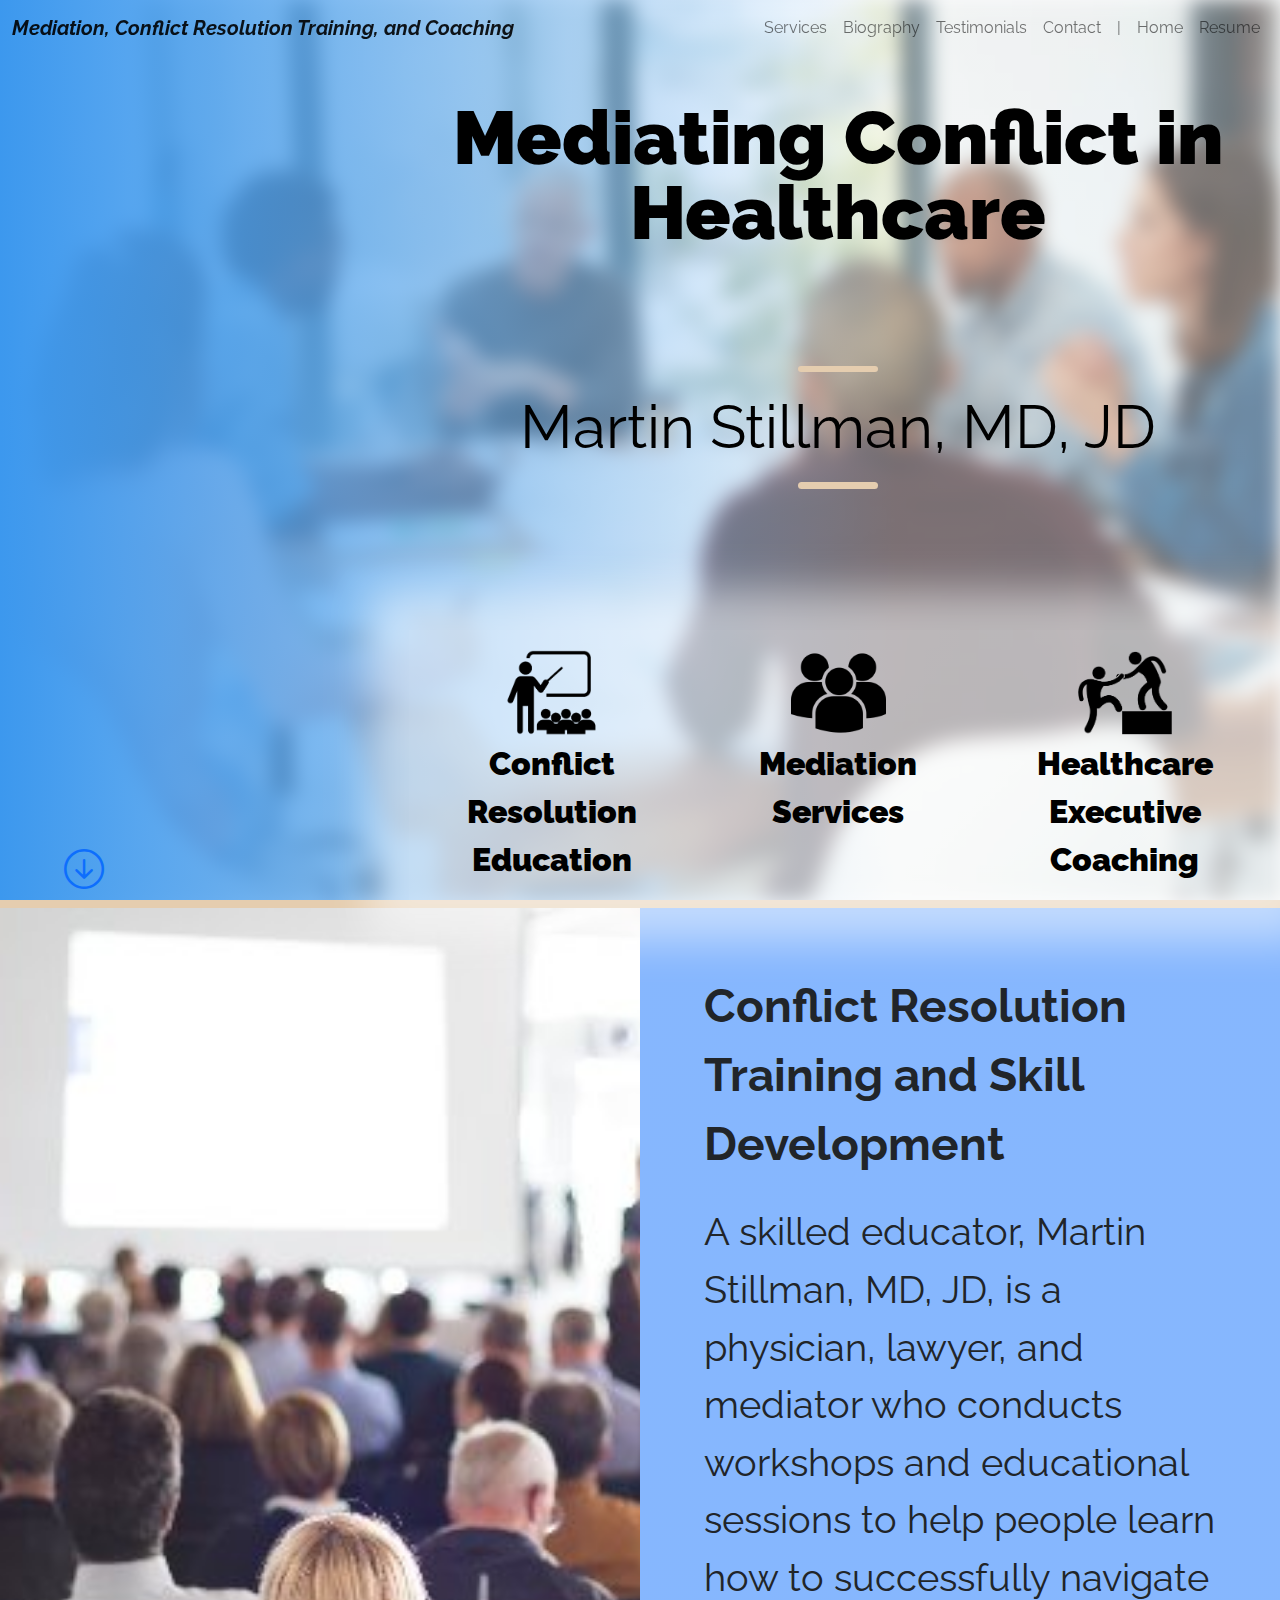
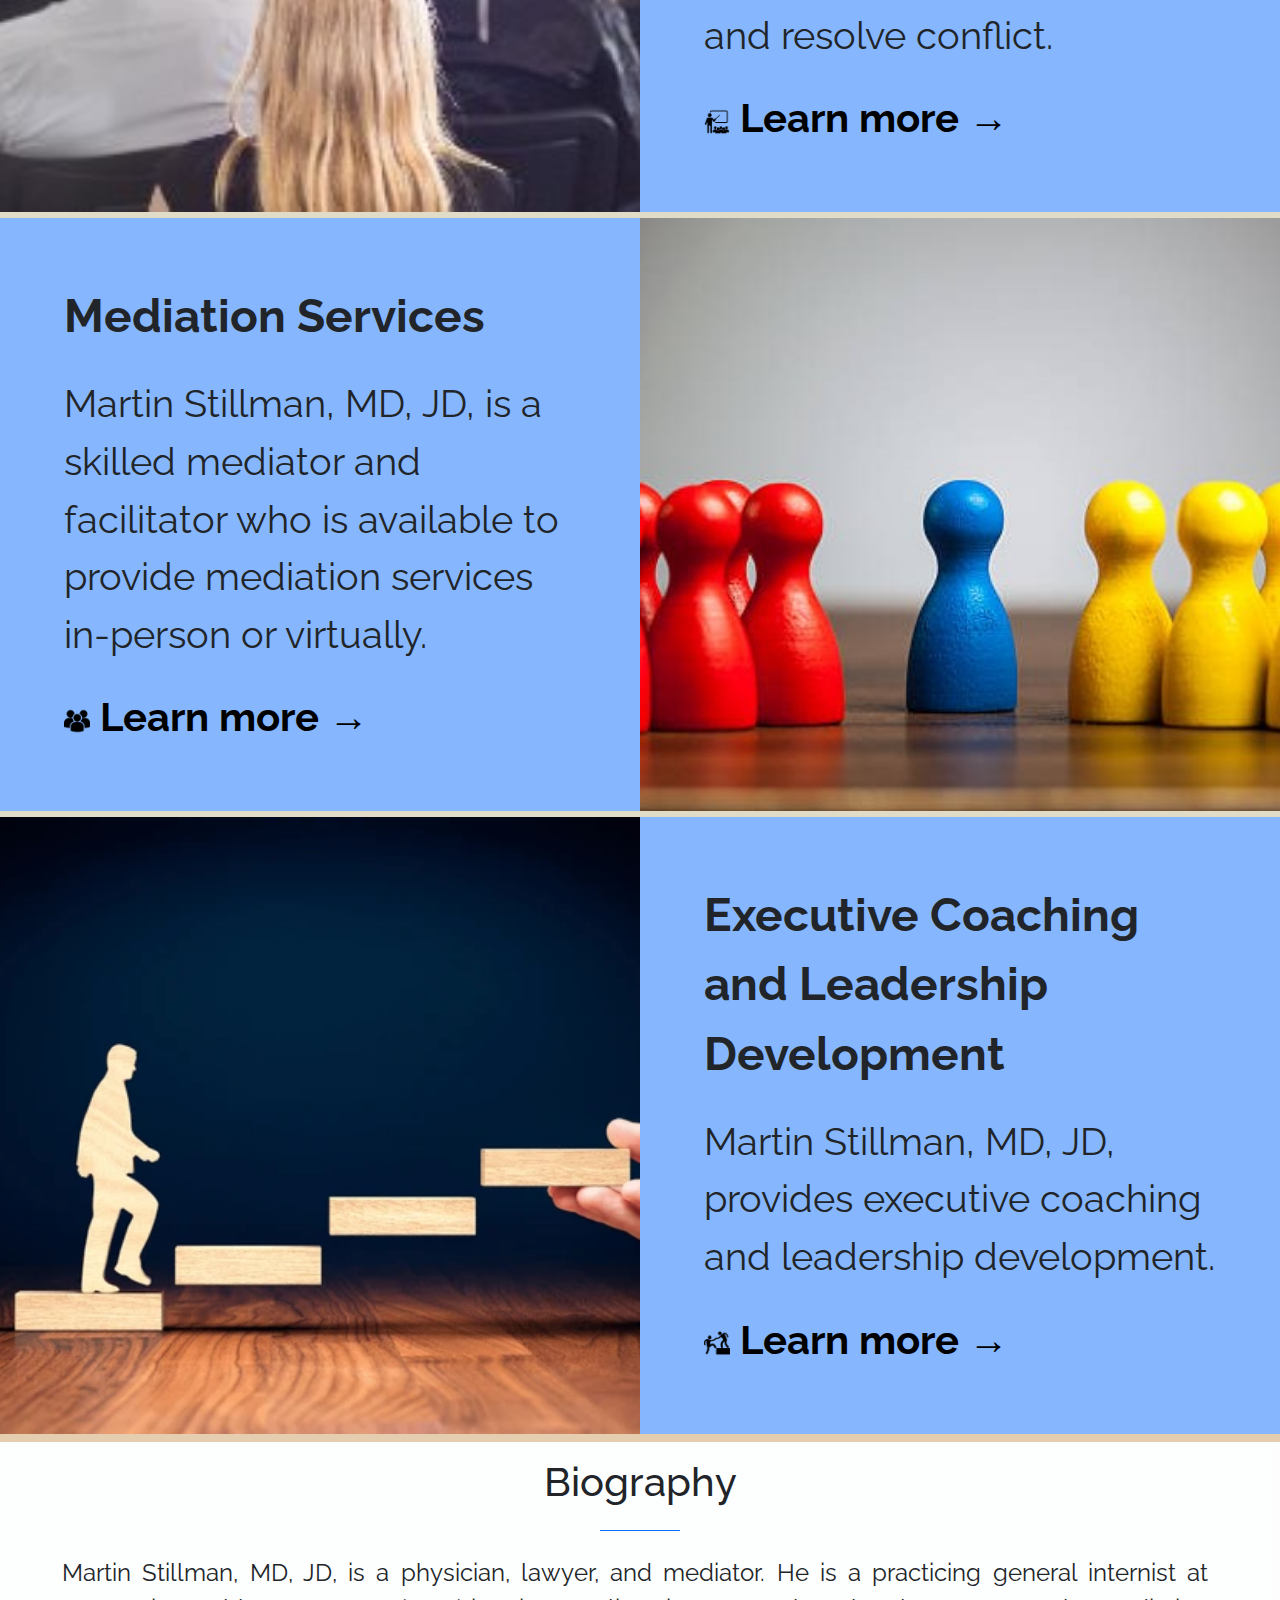
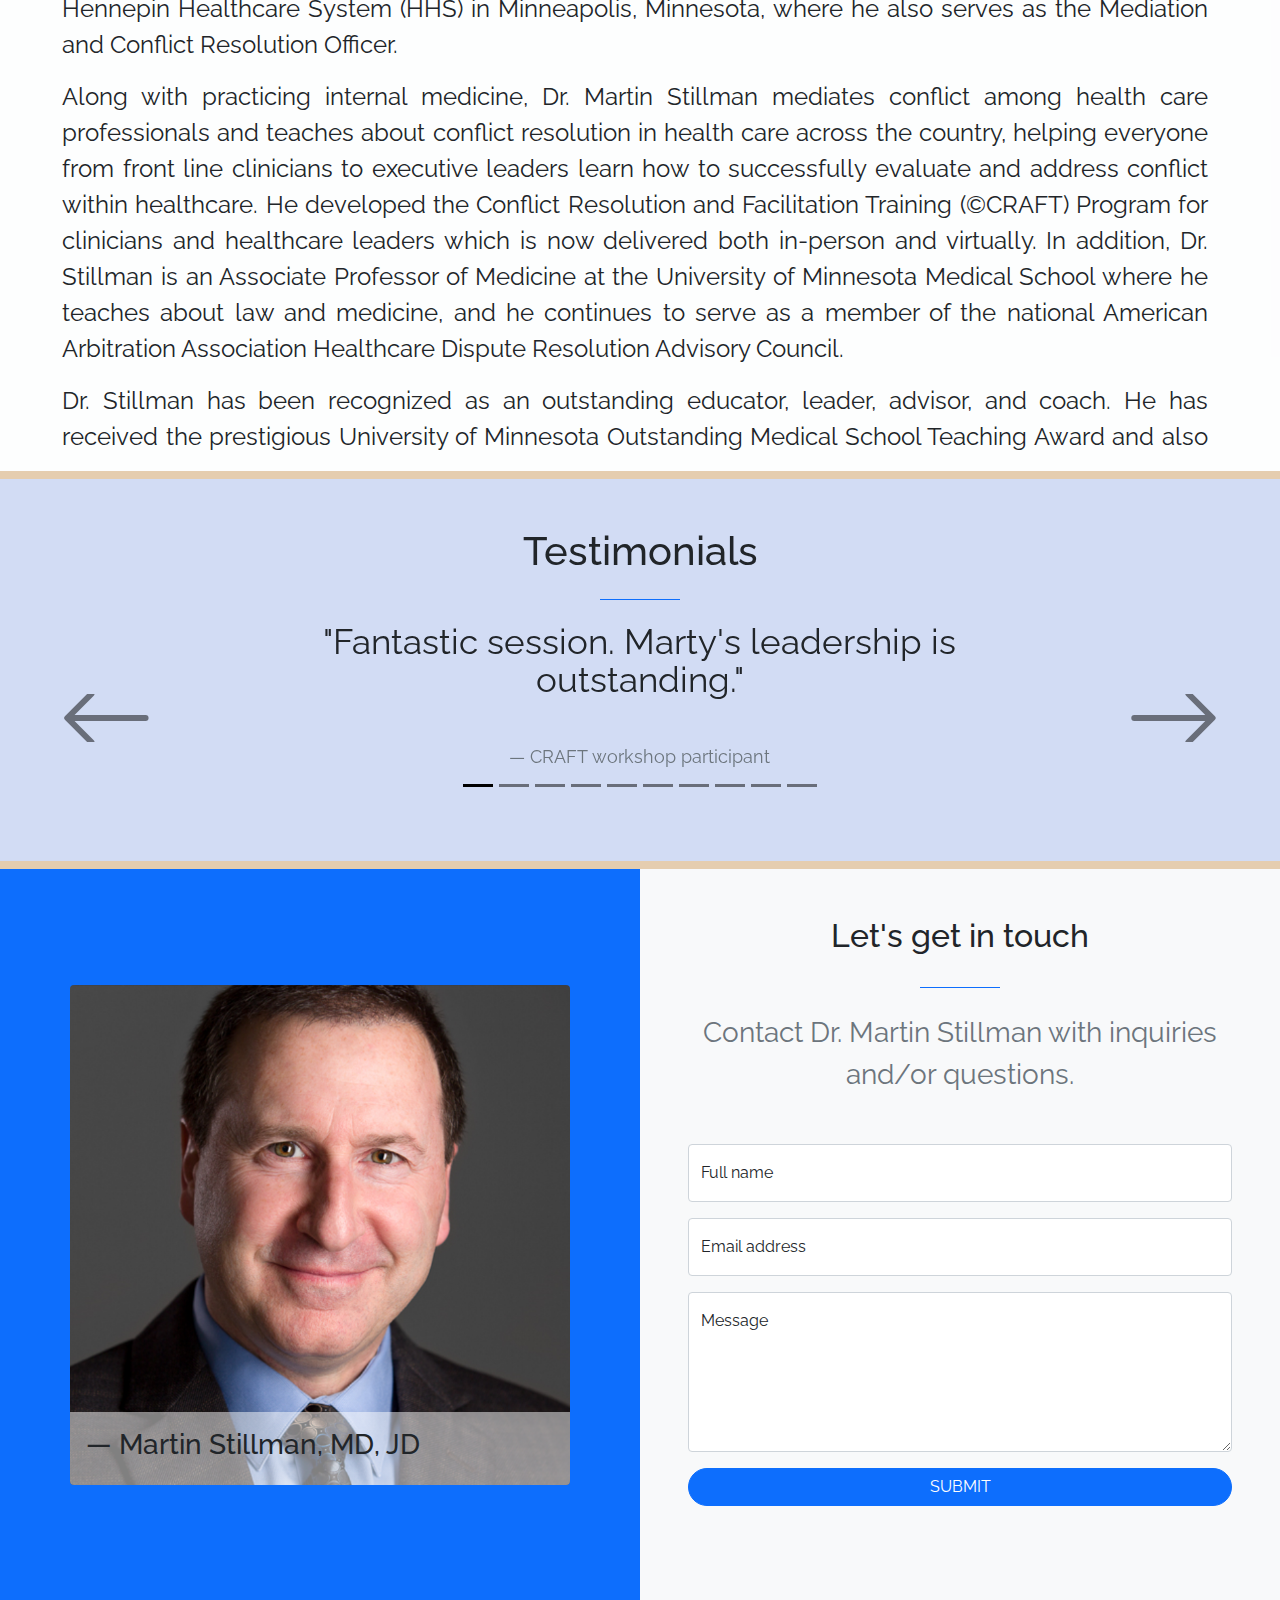
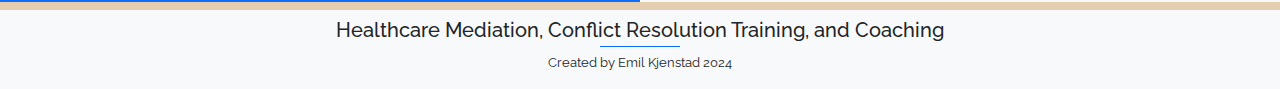
==== commit 9956f6fa: "launch v1.0" ====
--- a/index.html
+++ b/index.html
@@ -48,23 +48,6 @@
 
             <li class="nav-item"><a class="nav-link" href="">Home</a></li>
             <li class="nav-item"><a class="nav-link" href="./about.html">Resume</a></li>
-            <!--
-
-            <li class="nav-item dropdown">
-              <a class="nav-link dropdown-toggle" href="#sectionService" id="navbarDropdown" role="button" data-bs-toggle="dropdown" aria-expanded="false">
-                Options
-              </a>
-              <ul class="dropdown-menu" aria-labelledby="navbarDropdown">
-                <li><a class="dropdown-item text-wrap" data-bs-toggle="modal" service-id="0" data-bs-target="#exampleModal">Services</a></li>
-                <li><hr class="dropdown-divider"></li>
-                <li><a class="dropdown-item text-wrap" data-bs-toggle="modal" service-id="1" data-bs-target="#exampleModal">Biography</a></li>
-                <li><hr class="dropdown-divider"></li>
-                <li><a class="dropdown-item text-wrap" data-bs-toggle="modal" service-id="2" data-bs-target="#exampleModal">Testimonials</a></li>
-                <li><a class="dropdown-item text-wrap" data-bs-toggle="modal" service-id="2" data-bs-target="#exampleModal">Contact</a></li>
-              </ul>
-            </li>
-            -->
-            
               
           </ul>
           
--- a/static/css/style.css
+++ b/static/css/style.css
@@ -261,6 +261,17 @@
   width: 69%;
 }
 
+@media (min-height: 750px) and (min-width: 1200px) {
+  .mast-content .row:not(:first-child) {
+    --distance2: 100px;
+    margin-top: var(--distance2) !important;
+  }
+  .mast-content .row:not(:last-child) {
+    --distance2: 100px;
+    margin-bottom: var(--distance2) !important;
+  }
+}
+
 .mast-content .row:not(:first-child) {
   --distance: 55px;
   margin-top: var(--distance);
@@ -285,6 +296,7 @@
 
 header.masthead {
   height: 100vh;
+  min-height: 700px;
   position: relative;
   color: black;
   padding-top: 5rem;
